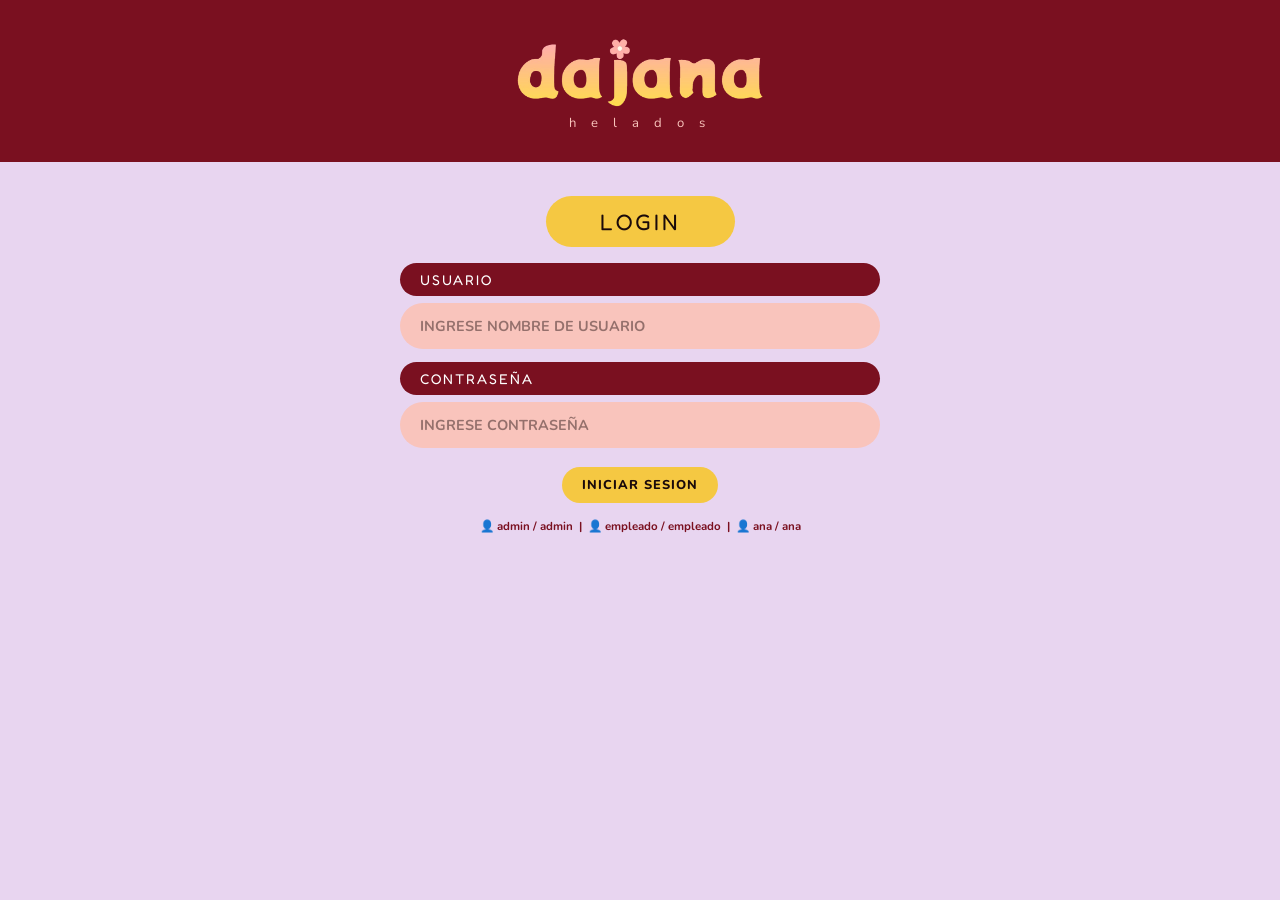
==== admin.html @ 27108220 "creacion de la pagina esta hecha pero no al 100%, hay q corregir algunas cosas todavia y es la versi" ====
<!DOCTYPE html>
<html lang="es">
<head>
    <meta charset="UTF-8">
    <meta name="viewport" content="width=device-width, initial-scale=1.0">
    <title>Dajana helados/login/admin</title>
    <link href="https://fonts.googleapis.com/css2?family=Fredoka+One&family=Nunito:wght@400;600;700;800&display=swap"
        rel="stylesheet">
    <link rel="stylesheet" href="style.css">
</head>

<body>
    <div id="s-panel" class="pantalla">
        <div class="header">
            <div class="logo">
                <div class="logo-n"><img src="img/dajana-logo.png" alt="dajana"></div>
                <div class="logo-s">helados</div>
            </div>
            <div class="h-btns">
                <div class="h-rol">ADMIN</div>
                <button class="btn btn-v" onclick="irA('s-historial','admin')">VENTAS</button>
                <button class="btn btn-d" onclick="logout()">CERRAR SESIÓN</button>
            </div>
        </div>
        <div class="contenido">
            <div class="nav-tabs">
                <button class="nav-tab" onclick="irA('s-sabores')">SABORES</button>
                <button class="nav-tab" onclick="irA('s-accesorios')">ACCESORIOS</button>
                <button class="nav-tab" onclick="irA('s-stock')">STOCK</button>
                <button class="nav-tab" onclick="irA('s-historial','admin')">HISTORIAL</button>
            </div>
            <div class="panel-card">
                <div class="p-tit">PANEL DE CONTROL</div>
                <div id="panel-stats"></div>
            </div>
        </div>
    </div>

    <!-- SABORES -->
    <div id="s-sabores" class="pantalla">
        <div class="header">
            <div class="logo">
                <div class="logo-n"><img src="img/dajana-logo.png" alt="dajana"></div>
                <div class="logo-s">helados</div>
            </div>
            <div class="h-btns">
                <div class="h-rol">ADMIN</div>
                <button class="btn btn-v" onclick="irA('s-panel')">VOLVER</button>
            </div>
        </div>
        <div class="contenido">
            <div class="barra">
                <div class="page-title flex-1 no-mb">SABORES</div>
                <button class="btn btn-s btn-small" onclick="abrirModalCats('sabor')">⚙️ EDITAR SECCIONES</button>
                <button class="btn btn-g" onclick="abrirModalSabor()">+ AGREGAR SABOR</button>
            </div>
            <div class="cat-tabs" id="sab-admin-tabs"></div>
            <div id="sab-admin-body"></div>
        </div>
    </div>

    <!-- ACCESORIOS -->
    <div id="s-accesorios" class="pantalla">
        <div class="header">
            <div class="logo">
                <div class="logo-n"><img src="img/dajana-logo.png" alt="dajana"></div>
                <div class="logo-s">helados</div>
            </div>
            <div class="h-btns">
                <div class="h-rol">ADMIN</div>
                <button class="btn btn-v" onclick="irA('s-panel')">VOLVER</button>
            </div>
        </div>
        <div class="contenido">
            <div class="barra">
                <div class="page-title flex-1 no-mb">ACCESORIOS</div>
                <button class="btn btn-s btn-small" onclick="abrirModalCats('acc')">⚙️ EDITAR TIPOS</button>
                <button class="btn btn-g" onclick="abrirModalAccesorio()">+ AGREGAR ACCESORIO</button>
            </div>
            <div class="tw">
                <table>
                    <thead>
                        <tr>
                            <th>NOMBRE</th>
                            <th>TIPO</th>
                            <th>PRECIO UNIT.</th>
                            <th>STOCK</th>
                            <th>UNIDAD</th>
                            <th>✏️</th>
                            <th>🗑</th>
                        </tr>
                    </thead>
                    <tbody id="tabla-acc"></tbody>
                </table>
            </div>
        </div>
    </div>

    <!-- STOCK -->
    <div id="s-stock" class="pantalla">
        <div class="header">
            <div class="logo">
                <div class="logo-n"><img src="img/dajana-logo.png" alt="dajana"></div>
                <div class="logo-s">helados</div>
            </div>
            <div class="h-btns">
                <div class="h-rol">ADMIN</div>
                <button class="btn btn-v" onclick="irA('s-panel')">VOLVER</button>
            </div>
        </div>
        <div class="contenido">
            <div class="page-title">CONTROL DE STOCK</div>
            <div class="cat-tabs mb-14">
                <button class="cat-tab activo" onclick="stockTab(this,'stk-sab')">SABORES</button>
                <button class="cat-tab" onclick="stockTab(this,'stk-acc')">ACCESORIOS</button>
            </div>

            <!-- Stock sabores -->
            <div id="stk-sab" class="sec visible">
                <div class="stock-filtros">
                    <select class="stock-sel" id="stk-sab-cat">
                        <option value="">Ver todos</option>
                    </select>
                    <input class="buscador" id="stk-sab-q" type="text" placeholder="🔍 Buscar sabor...">
                </div>
                <div class="tw">
                    <table>
                        <thead>
                            <tr>
                                <th>SABOR</th>
                                <th>CATEGORÍA</th>
                                <th>STOCK (litros)</th>
                                <th>ESTADO</th>
                                <th>✏️</th>
                            </tr>
                        </thead>
                        <tbody id="stk-tb-sab"></tbody>
                    </table>
                </div>
            </div>

            <!-- Stock accesorios -->
            <div id="stk-acc" class="sec">
                <div class="tw">
                    <table>
                        <thead>
                            <tr>
                                <th>ACCESORIO</th>
                                <th>TIPO</th>
                                <th>STOCK</th>
                                <th>UNIDAD</th>
                                <th>ESTADO</th>
                                <th>✏️</th>
                            </tr>
                        </thead>
                        <tbody id="stk-tb-acc"></tbody>
                    </table>
                </div>
            </div>
        </div>
    </div>


    <!-- HISTORIAL -->
    <div id="s-historial" class="pantalla">
        <div class="header">
            <div class="logo">
                <div class="logo-n"><img src="img/dajana-logo.png" alt="dajana"></div>
                <div class="logo-s">helados</div>
            </div>
            <div class="h-btns">
                <div class="h-rol" id="hist-rol">ADMIN</div>
                <button class="btn btn-v" onclick="volverHist()">VOLVER</button>
            </div>
        </div>
        <div class="contenido">
            <div class="page-title" id="hist-tit">HISTORIAL DE VENTAS</div>
            <div class="frow">
                <input class="buscador" id="ht" type="text" placeholder="🔍 Buscar empleado...">
                <input class="buscador maxw-175" id="hf" type="date">
                <button class="btn btn-s btn-clean" onclick="limpFilt()">✕ LIMPIAR</button>
            </div>
            <div class="tw-d">
                <table>
                    <thead>
                        <tr>
                            <th>#</th>
                            <th>FECHA</th>
                            <th>TOTAL</th>
                            <th>PAGO</th>
                            <th>EMPLEADO</th>
                            <th>VER</th>
                            <th>ELIM.</th>
                        </tr>
                    </thead>
                    <tbody id="hist-tb"></tbody>
                </table>
            </div>
        </div>
    </div>

    <!-- DETALLE -->
    <div id="s-detalle" class="pantalla">
        <div class="header">
            <div class="logo">
                <div class="logo-n"><img src="img/dajana-logo.png" alt="dajana"></div>
                <div class="logo-s">helados</div>
            </div>
            <div class="h-btns">
                <div class="h-rol" id="det-rol">ADMIN</div>
                <button class="btn btn-v" onclick="irA('s-historial')">VOLVER</button>
            </div>
        </div>
        <div class="contenido">
            <div class="page-title">DETALLE DE VENTA</div>
            <div class="det-card" id="det-cont"></div>
        </div>
    </div>

    <!-- Modales (mismo JS que empleado.html; sin esto abrirModal falla) -->
    <div class="modal-overlay" id="m-cats">
        <div class="modal-box">
            <div class="m-tit" id="m-cats-tit">EDITAR SECCIONES</div>
            <input type="hidden" id="m-cats-modo">
            <p class="m-help">Hacé clic en ✕ para eliminar. Escribí abajo para agregar una nueva.</p>
            <div class="cat-list" id="m-cats-list"></div>
            <div class="m-cats-row">
                <input class="buscador m-cats-input" id="m-cats-nueva" type="text" placeholder="Nueva sección...">
                <button class="btn btn-g m-cats-add" onclick="agregarCat()">＋</button>
            </div>
            <div class="err" id="m-cats-err"></div>
            <div class="fbtns mt-14">
                <button class="btn btn-g" onclick="guardarCats()">GUARDAR</button>
                <button class="btn btn-s" onclick="cerrarModal('m-cats')">CANCELAR</button>
            </div>
        </div>
    </div>
    <div class="modal-overlay" id="m-sabor">
        <div class="modal-box">
            <div class="m-tit" id="m-sab-tit">AGREGAR SABOR</div>
            <input type="hidden" id="ms-id">
            <div class="fg"><label>NOMBRE</label><input id="ms-nombre" type="text" placeholder="Ej: Chocolate amargo"></div>
            <div class="fg"><label>CATEGORÍA</label><select id="ms-cat"></select></div>
            <div class="fg"><label>PRECIO POR LITRO ($)</label><input id="ms-precio" type="number" min="0" placeholder="2500"></div>
            <div class="fg"><label>STOCK (litros)</label><input id="ms-stock" type="number" min="0" step="0.5" placeholder="10"></div>
            <div class="fbtns">
                <button class="btn btn-g" onclick="guardarSabor()">GUARDAR</button>
                <button class="btn btn-s" onclick="cerrarModal('m-sabor')">CANCELAR</button>
            </div>
        </div>
    </div>
    <div class="modal-overlay" id="m-acc">
        <div class="modal-box">
            <div class="m-tit" id="m-acc-tit">AGREGAR ACCESORIO</div>
            <input type="hidden" id="ma-id">
            <div class="fg"><label>NOMBRE</label><input id="ma-nombre" type="text" placeholder="Ej: Cucurucho mediano"></div>
            <div class="fg"><label>TIPO</label><select id="ma-tipo"></select></div>
            <div class="fg"><label>PRECIO UNITARIO ($)</label><input id="ma-precio" type="number" min="0" placeholder="800"></div>
            <div class="fg"><label>STOCK</label><input id="ma-stock" type="number" min="0" step="1" placeholder="50"></div>
            <div class="fg">
                <label>UNIDAD DE MEDIDA</label>
                <select id="ma-unidad">
                    <option value="unidades">unidades</option>
                    <option value="cajas">cajas</option>
                    <option value="kg">kg</option>
                </select>
            </div>
            <div class="fbtns">
                <button class="btn btn-g" onclick="guardarAccesorio()">GUARDAR</button>
                <button class="btn btn-s" onclick="cerrarModal('m-acc')">CANCELAR</button>
            </div>
        </div>
    </div>
    <div class="modal-overlay" id="m-stock">
        <div class="modal-box">
            <div class="m-tit">EDITAR STOCK</div>
            <input type="hidden" id="mst-id">
            <input type="hidden" id="mst-tipo">
            <div class="fg"><label>PRODUCTO</label><input id="mst-nombre" readonly class="readonly-input"></div>
            <div class="fg"><label id="mst-ulbl">NUEVO STOCK</label><input id="mst-val" type="number" min="0" step="0.5"></div>
            <div class="fbtns">
                <button class="btn btn-g" onclick="guardarStock()">GUARDAR</button>
                <button class="btn btn-s" onclick="cerrarModal('m-stock')">CANCELAR</button>
            </div>
        </div>
    </div>
    <div class="modal-overlay" id="m-confirm">
        <div class="modal-box modal-center">
            <div class="m-tit">⚠️ CONFIRMAR</div>
            <p class="m-conf-text" id="m-conf-msg">¿Estás seguro?</p>
            <div class="fbtns">
                <button class="btn btn-r" id="m-conf-ok">ELIMINAR</button>
                <button class="btn btn-s" onclick="cerrarModal('m-confirm')">CANCELAR</button>
            </div>
        </div>
    </div>

    <script src="js/state.js"></script>
    <script src="js/utils.js"></script>
    <script src="js/auth.js"></script>
    <script src="js/historial.js"></script>
    <script src="js/admin.js"></script>
    <script src="js/empleado.js"></script>
    <script src="js/nav.js"></script>
    <script src="js/main.js"></script>
</body>

</html>
---- style.css ----
:root {
    --granate: #7a1020;
    --granate-dark: #5a0a16;
    --lavanda: #e8d5f0;
    --salmon: #f5a898;
    --salmon-light: #f9c4bc;
    --dorado: #f5c842;
    --dorado-light: #f9d96a;
    --texto: #1a0a0a;
    --blanco: #fff;
    --rojo: #e53935;
}

* {
    margin: 0;
    padding: 0;
    box-sizing: border-box;
}

body {
    font-family: 'Nunito', sans-serif;
    background: var(--lavanda);
    color: var(--texto);
    min-height: 100vh;
}

.pantalla {
    display: none;
    min-height: 100vh;
    flex-direction: column;
}

.pantalla.activa {
    display: flex;
}

/* Helpers */
.center {
    text-align: center;
}

.mt-6 {
    margin-top: 6px;
}

.mt-14 {
    margin-top: 14px;
}

.no-mb {
    margin-bottom: 0;
}

.flex-1 {
    flex: 1;
}

.col-stack-7 {
    display: flex;
    flex-direction: column;
    gap: 7px;
}

.login-hints {
    font-size: .72rem;
    color: var(--granate);
    font-weight: 700;
    margin-top: 2px;
    text-align: center;
}

.btn-login {
    font-size: .98rem;
    padding: 12px 44px;
    letter-spacing: 2px;
}

.btn-small {
    font-size: .76rem;
}

.mb-14 {
    margin-bottom: 14px;
}

.maxw-175 {
    max-width: 175px;
}

.btn-clean {
    padding: 7px 13px;
    font-size: .74rem;
}

.emp-btn-main {
    background: var(--granate);
    color: var(--blanco);
}

.emp-btn-sec {
    background: var(--salmon);
    color: var(--texto);
}

.carrito-add-wrap {
    max-width: 640px;
    margin: 11px auto 0;
}

.btn-add-item {
    width: 100%;
    padding: 11px;
    font-size: .86rem;
    border-radius: 14px;
}

.spacer-14 {
    height: 14px;
}

.spacer-11 {
    height: 11px;
}

.err-venta {
    text-align: center;
    margin-top: 8px;
}

.venta-btns {
    text-align: center;
    margin-top: 13px;
    display: flex;
    gap: 10px;
    justify-content: center;
    flex-wrap: wrap;
}

.btn-confirm {
    font-size: .93rem;
    padding: 12px 30px;
}

.ticket-actions {
    margin-top: 18px;
    display: flex;
    gap: 10px;
    justify-content: center;
    flex-wrap: wrap;
}

.h-rol-conf {
    color: var(--dorado-light);
}

.m-help {
    font-size: .8rem;
    font-weight: 700;
    color: #666;
    margin-bottom: 10px;
}

.m-cats-row {
    display: flex;
    gap: 8px;
    margin-top: 6px;
}

.m-cats-input {
    flex: 1;
    border-radius: 11px;
    padding: 9px 12px;
}

.m-cats-add {
    padding: 9px 16px;
}

.modal-center {
    text-align: center;
}

.m-conf-text {
    font-weight: 700;
    margin: 13px 0;
}

.readonly-input {
    opacity: .7;
}

/* HEADER */
.header {
    background: var(--granate);
    padding: 13px 24px;
    display: flex;
    align-items: center;
    justify-content: space-between;
    flex-wrap: wrap;
    gap: 8px;
}

.logo {
    display: flex;
    flex-direction: column;
}

.logo-n {
    font-family: 'Fredoka One', cursive;
    font-size: 1.9rem;
    color: var(--dorado);
    line-height: 1;
    display: flex;
    align-items: center;
    gap: 4px;
}

.logo-n img {
    height: 3rem;
    width: auto;
}

.logo-s {
    font-size: .65rem;
    color: var(--salmon-light);
    letter-spacing: 4px;
    text-align: center;
}

.h-rol {
    font-family: 'Fredoka One', cursive;
    font-size: .9rem;
    color: var(--dorado-light);
    letter-spacing: 1px;
    text-transform: uppercase;
}

.h-btns {
    display: flex;
    gap: 8px;
    align-items: center;
    flex-wrap: wrap;
}

/* BOTONES */
.btn {
    padding: 9px 20px;
    border: none;
    border-radius: 30px;
    font-family: 'Nunito', sans-serif;
    font-weight: 800;
    font-size: .8rem;
    letter-spacing: 1px;
    text-transform: uppercase;
    cursor: pointer;
    transition: transform .15s, box-shadow .15s;
}

.btn:hover {
    transform: translateY(-2px);
    box-shadow: 0 4px 12px rgba(0, 0, 0, .2);
}

.btn:active {
    transform: translateY(0);
}

.btn-d {
    background: var(--dorado);
    color: var(--texto);
}

.btn-g {
    background: var(--granate);
    color: var(--blanco);
}

.btn-s {
    background: var(--salmon-light);
    color: var(--texto);
}

.btn-r {
    background: var(--rojo);
    color: var(--blanco);
}

.btn-v {
    background: var(--dorado);
    color: var(--texto);
    font-size: .76rem;
    padding: 7px 16px;
}

.contenido {
    flex: 1;
    padding: 22px;
}

/* LOGIN */
.lg-hd {
    background: var(--granate);
    padding: 30px;
    display: flex;
    flex-direction: column;
    align-items: center;
    gap: 4px;
}

.lg-n {
    font-family: 'Fredoka One', cursive;
    font-size: 3.4rem;
    color: var(--dorado);
    display: flex;
    align-items: center;
    justify-content: center;
}

.lg-n img {
    height: 5rem;
    width: auto;
}

.lg-s {
    font-size: .82rem;
    color: var(--salmon-light);
    letter-spacing: 6px;
}

.lg-body {
    flex: 1;
    display: flex;
    flex-direction: column;
    align-items: center;
    padding: 34px 20px;
    gap: 16px;
}

.lg-tit {
    background: var(--dorado);
    color: var(--texto);
    font-family: 'Fredoka One', cursive;
    font-size: 1.4rem;
    letter-spacing: 3px;
    padding: 12px 54px;
    border-radius: 30px;
}

.lg-form {
    display: flex;
    flex-direction: column;
    gap: 13px;
    width: 100%;
    max-width: 480px;
}

.c-lbl {
    background: var(--granate);
    color: var(--blanco);
    font-family: 'Fredoka One', cursive;
    font-size: .88rem;
    letter-spacing: 2px;
    text-transform: uppercase;
    padding: 8px 20px;
    border-radius: 30px;
    display: inline-block;
}

.c-inp {
    background: var(--salmon-light);
    border: none;
    border-radius: 30px;
    padding: 13px 20px;
    font-family: 'Nunito', sans-serif;
    font-size: .9rem;
    font-weight: 700;
    color: var(--texto);
    width: 100%;
    outline: none;
}

.c-inp::placeholder {
    color: rgba(26, 10, 10, .45);
}

.c-inp:focus {
    background: var(--salmon);
}

.err {
    color: var(--rojo);
    font-weight: 700;
    font-size: .82rem;
    text-align: center;
    display: none;
}

/* NAV */
.nav-tabs {
    background: var(--salmon-light);
    border-radius: 14px;
    padding: 11px 13px;
    display: flex;
    gap: 7px;
    flex-wrap: wrap;
    margin-bottom: 18px;
}

.nav-tab {
    background: var(--granate);
    color: var(--blanco);
    font-family: 'Fredoka One', cursive;
    font-size: .85rem;
    letter-spacing: 2px;
    text-transform: uppercase;
    padding: 8px 16px;
    border-radius: 30px;
    border: none;
    cursor: pointer;
    transition: background .2s, transform .15s;
}

.nav-tab:hover {
    background: var(--granate-dark);
    transform: translateY(-2px);
}

/* PANEL */
.panel-card {
    background: var(--salmon-light);
    border-radius: 18px;
    padding: 20px;
}

.p-tit {
    background: var(--granate);
    color: var(--blanco);
    font-family: 'Fredoka One', cursive;
    font-size: 1.1rem;
    letter-spacing: 3px;
    text-transform: uppercase;
    padding: 12px;
    border-radius: 11px;
    text-align: center;
    margin-bottom: 16px;
}

.stat {
    background: var(--lavanda);
    border-radius: 10px;
    padding: 10px 16px;
    font-weight: 700;
    margin-bottom: 8px;
}

.stat span {
    color: var(--granate);
    font-weight: 800;
}

/* TABLAS */
.tw {
    background: var(--salmon-light);
    border-radius: 18px;
    overflow: hidden;
    margin-top: 12px;
}

.tw-d {
    background: var(--dorado-light);
    border-radius: 18px;
    overflow: hidden;
    margin-top: 12px;
}

table {
    width: 100%;
    border-collapse: collapse;
}

th {
    background: var(--granate);
    color: var(--blanco);
    font-family: 'Fredoka One', cursive;
    font-size: .78rem;
    letter-spacing: 2px;
    text-transform: uppercase;
    padding: 10px 7px;
    text-align: center;
}

td {
    padding: 9px 7px;
    text-align: center;
    font-weight: 700;
    font-size: .82rem;
    border-bottom: 1px solid rgba(122, 16, 32, .1);
}

tr:last-child td {
    border-bottom: none;
}

tr:hover td {
    background: rgba(245, 200, 66, .15);
}

.badge {
    display: inline-block;
    padding: 3px 10px;
    border-radius: 20px;
    font-size: .73rem;
    font-weight: 800;
}

.b-ok {
    background: #c8f0c8;
    color: #2e7d32;
}

.b-low {
    background: #ffe0b2;
    color: #e65100;
}

.b-no {
    background: #ffcdd2;
    color: #b71c1c;
}

.ib {
    background: none;
    border: none;
    cursor: pointer;
    font-size: .95rem;
    padding: 3px 6px;
    border-radius: 7px;
    transition: background .15s;
}

.ib:hover {
    background: rgba(0, 0, 0, .08);
}

/* CAT TABS */
.cat-tabs {
    display: flex;
    gap: 6px;
    flex-wrap: wrap;
    margin-bottom: 12px;
}

.cat-tab {
    background: var(--lavanda);
    border: 2px solid transparent;
    border-radius: 20px;
    padding: 5px 13px;
    font-family: 'Nunito', sans-serif;
    font-weight: 800;
    font-size: .76rem;
    cursor: pointer;
    transition: all .15s;
    text-transform: uppercase;
    letter-spacing: 1px;
}

.cat-tab.activo {
    background: var(--granate);
    color: var(--blanco);
    border-color: var(--granate-dark);
}

.sec {
    display: none;
}

.sec.visible {
    display: block;
}

/* FORM */
.fg {
    display: flex;
    flex-direction: column;
    gap: 5px;
    margin-bottom: 13px;
}

.fg label {
    font-weight: 800;
    font-size: .76rem;
    letter-spacing: 2px;
    text-transform: uppercase;
    color: var(--granate);
}

.fg input,
.fg select {
    background: var(--lavanda);
    border: 2px solid transparent;
    border-radius: 11px;
    padding: 10px 12px;
    font-family: 'Nunito', sans-serif;
    font-size: .86rem;
    font-weight: 700;
    color: var(--texto);
    outline: none;
    transition: border-color .2s;
    width: 100%;
}

.fg input:focus,
.fg select:focus {
    border-color: var(--granate);
}

.fbtns {
    display: flex;
    gap: 10px;
    justify-content: center;
    margin-top: 8px;
}

/* PAGE TITLE / BARRA */
.page-title {
    font-family: 'Fredoka One', cursive;
    font-size: 1.35rem;
    color: var(--granate);
    letter-spacing: 2px;
    text-transform: uppercase;
    margin-bottom: 16px;
}

.barra {
    display: flex;
    align-items: center;
    gap: 8px;
    margin-bottom: 12px;
    flex-wrap: wrap;
}

/* STOCK FILTROS */
.stock-filtros {
    display: flex;
    gap: 8px;
    margin-bottom: 12px;
    flex-wrap: wrap;
    align-items: center;
}

.stock-sel {
    background: var(--lavanda);
    border: 2px solid var(--salmon);
    border-radius: 30px;
    padding: 8px 14px;
    font-family: 'Nunito', sans-serif;
    font-weight: 700;
    font-size: .82rem;
    outline: none;
    cursor: pointer;
    min-width: 160px;
}

.stock-sel:focus {
    border-color: var(--granate);
}

.buscador {
    flex: 1;
    background: var(--lavanda);
    border: 2px solid var(--salmon);
    border-radius: 30px;
    padding: 8px 15px;
    font-family: 'Nunito', sans-serif;
    font-weight: 700;
    font-size: .82rem;
    outline: none;
    min-width: 130px;
}

.buscador:focus {
    border-color: var(--granate);
}

/* VENTA / CARRITO */
.carrito {
    display: flex;
    flex-direction: column;
    gap: 10px;
    max-width: 640px;
    margin: 0 auto;
}

.item-v {
    background: var(--blanco);
    border: 2px solid var(--salmon-light);
    border-radius: 16px;
    padding: 14px;
}

.item-hd {
    display: flex;
    align-items: center;
    justify-content: space-between;
    margin-bottom: 10px;
}

.item-num {
    background: var(--granate);
    color: var(--blanco);
    font-family: 'Fredoka One', cursive;
    font-size: .82rem;
    padding: 4px 12px;
    border-radius: 20px;
}

.item-sub {
    font-family: 'Fredoka One', cursive;
    color: var(--granate);
    font-size: .98rem;
}

.v-fila {
    display: flex;
    align-items: center;
    gap: 9px;
    margin-bottom: 7px;
}

.v-lbl {
    background: var(--granate);
    color: var(--blanco);
    font-family: 'Fredoka One', cursive;
    font-size: .76rem;
    letter-spacing: 2px;
    text-transform: uppercase;
    padding: 7px 13px;
    border-radius: 30px;
    min-width: 105px;
    text-align: center;
    flex-shrink: 0;
}

.v-inp {
    flex: 1;
    background: var(--dorado-light);
    border: none;
    border-radius: 30px;
    padding: 9px 15px;
    font-family: 'Nunito', sans-serif;
    font-weight: 800;
    font-size: .86rem;
    color: var(--texto);
    outline: none;
}

.v-inp:focus {
    background: var(--dorado);
}

/* SABORES CARRITO */
.sab-wrap {
    background: var(--lavanda);
    border-radius: 12px;
    padding: 10px;
    margin-top: 6px;
}

.sab-tit {
    font-family: 'Fredoka One', cursive;
    color: var(--granate);
    font-size: .78rem;
    letter-spacing: 1px;
    margin-bottom: 7px;
}

.sab-cat-tabs {
    display: flex;
    gap: 4px;
    flex-wrap: wrap;
    margin-bottom: 7px;
}

.sct {
    background: var(--blanco);
    border: 2px solid transparent;
    border-radius: 20px;
    padding: 4px 10px;
    font-family: 'Nunito', sans-serif;
    font-weight: 800;
    font-size: .7rem;
    cursor: pointer;
    transition: all .15s;
    text-transform: uppercase;
}

.sct.activo {
    background: var(--granate);
    color: var(--blanco);
}

.sab-panel {
    display: none;
    flex-wrap: wrap;
    gap: 5px;
}

.sab-panel.visible {
    display: flex;
}

.chip {
    background: var(--dorado-light);
    border: 2px solid transparent;
    border-radius: 20px;
    padding: 5px 12px;
    font-family: 'Nunito', sans-serif;
    font-weight: 800;
    font-size: .76rem;
    cursor: pointer;
    transition: all .15s;
}

.chip.sel {
    background: var(--granate);
    color: var(--blanco);
    border-color: var(--granate-dark);
}

.chip.agotado {
    background: #e0e0e0;
    color: #aaa;
    cursor: not-allowed;
    text-decoration: line-through;
}

.sab-sel {
    font-size: .73rem;
    color: var(--granate);
    font-weight: 700;
    margin-top: 6px;
    min-height: 16px;
}

/* TOTALES / PAGO */
.total-box {
    background: var(--salmon-light);
    border-radius: 30px;
    padding: 13px;
    text-align: center;
    font-family: 'Fredoka One', cursive;
    font-size: 1.22rem;
    letter-spacing: 2px;
    color: var(--granate);
    max-width: 640px;
    margin: 0 auto;
}

.pago-box {
    background: var(--dorado-light);
    border-radius: 18px;
    padding: 16px;
    display: flex;
    flex-direction: column;
    gap: 9px;
    max-width: 640px;
    margin: 0 auto;
}

.pago-tit {
    background: var(--granate);
    color: var(--blanco);
    font-family: 'Fredoka One', cursive;
    font-size: .92rem;
    letter-spacing: 3px;
    text-transform: uppercase;
    padding: 9px;
    border-radius: 11px;
    text-align: center;
}

.pago-ops {
    display: flex;
    gap: 10px;
    justify-content: center;
    flex-wrap: wrap;
}

.p-op {
    background: var(--salmon-light);
    border: 3px solid transparent;
    border-radius: 30px;
    padding: 9px 24px;
    font-family: 'Fredoka One', cursive;
    font-size: .86rem;
    letter-spacing: 2px;
    cursor: pointer;
    transition: all .2s;
    text-transform: uppercase;
}

.p-op.sel {
    border-color: var(--granate);
    background: var(--salmon);
}

/* DOS TICKETS */
.tickets-wrap {
    display: grid;
    grid-template-columns: 1fr 1fr;
    gap: 16px;
    max-width: 780px;
    margin: 0 auto;
}

@media(max-width:620px) {
    .tickets-wrap {
        grid-template-columns: 1fr;
    }
}

.ticket-box {
    background: var(--blanco);
    border: 2px dashed var(--granate);
    border-radius: 14px;
    padding: 18px;
}

.ticket-label {
    font-family: 'Fredoka One', cursive;
    font-size: .72rem;
    letter-spacing: 2px;
    text-transform: uppercase;
    padding: 4px 14px;
    border-radius: 20px;
    margin-bottom: 10px;
    display: inline-block;
}

.tl-emp {
    background: var(--granate);
    color: var(--blanco);
}

.tl-cli {
    background: var(--dorado);
    color: var(--texto);
}

.tkt-tit {
    font-family: 'Fredoka One', cursive;
    color: var(--granate);
    text-align: center;
    font-size: 1rem;
    letter-spacing: 2px;
    margin-bottom: 10px;
    padding-bottom: 7px;
    border-bottom: 2px dashed var(--salmon-light);
}

.tkt-row {
    display: flex;
    justify-content: space-between;
    padding: 4px 0;
    border-bottom: 1px dotted var(--salmon-light);
    font-size: .8rem;
    font-weight: 700;
}

.tkt-row:last-child {
    border: none;
}

.tkt-total {
    font-family: 'Fredoka One', cursive;
    font-size: 1.05rem;
    color: var(--granate);
    text-align: right;
    margin-top: 7px;
    padding-top: 7px;
    border-top: 2px dashed var(--salmon);
}

.tkt-item {
    padding: 6px 0;
    border-bottom: 1px dashed var(--salmon-light);
}

.tkt-item:last-child {
    border: none;
}

.tkt-item-n {
    font-weight: 800;
    font-size: .84rem;
}

.tkt-item-s {
    font-size: .73rem;
    color: #888;
    font-style: italic;
}

.tkt-num {
    font-family: 'Fredoka One', cursive;
    font-size: .85rem;
    color: var(--granate);
    text-align: center;
    margin-bottom: 7px;
    letter-spacing: 1px;
}

/* CONFIRMACION */
.conf-card {
    background: var(--salmon-light);
    border-radius: 18px;
    padding: 34px 26px;
    text-align: center;
    max-width: 400px;
    margin: 34px auto;
}

.conf-ico {
    font-size: 3.6rem;
    margin-bottom: 9px;
}

.conf-tit {
    font-family: 'Fredoka One', cursive;
    font-size: 1.4rem;
    color: var(--granate);
    letter-spacing: 2px;
    margin-bottom: 16px;
}

.conf-det {
    font-size: .93rem;
    font-weight: 700;
    margin-bottom: 5px;
}

.conf-btns {
    display: flex;
    gap: 10px;
    justify-content: center;
    margin-top: 18px;
    flex-wrap: wrap;
}

/* DETALLE */
.det-card {
    background: var(--salmon-light);
    border-radius: 18px;
    padding: 22px;
    max-width: 520px;
    margin: 0 auto;
}

.det-info {
    margin-bottom: 9px;
    font-weight: 700;
}

.det-info span {
    color: var(--granate);
    font-weight: 800;
}

/* EMPLEADO HOME */
.emp-home {
    flex: 1;
    display: flex;
    flex-direction: column;
    align-items: center;
    justify-content: center;
    gap: 17px;
    padding: 34px;
}

.emp-bv {
    font-family: 'Fredoka One', cursive;
    font-size: 1.65rem;
    color: var(--granate);
    text-align: center;
}

.emp-btns {
    display: flex;
    gap: 13px;
    flex-wrap: wrap;
    justify-content: center;
}

.emp-btn {
    font-family: 'Fredoka One', cursive;
    font-size: 1rem;
    letter-spacing: 2px;
    padding: 14px 30px;
    border-radius: 30px;
    border: none;
    cursor: pointer;
    transition: transform .15s, box-shadow .15s;
    text-transform: uppercase;
}

.emp-btn:hover {
    transform: translateY(-3px);
    box-shadow: 0 6px 18px rgba(122, 16, 32, .25);
}

/* HISTORIAL FILTROS */
.frow {
    display: flex;
    gap: 8px;
    margin-bottom: 13px;
    flex-wrap: wrap;
}

/* MODALES */
.modal-overlay {
    display: none;
    position: fixed;
    inset: 0;
    background: rgba(90, 10, 22, .5);
    z-index: 100;
    align-items: center;
    justify-content: center;
    padding: 15px;
}

.modal-overlay.abierto {
    display: flex;
}

.modal-box {
    background: var(--lavanda);
    border-radius: 18px;
    padding: 22px;
    width: 100%;
    max-width: 460px;
    box-shadow: 0 20px 60px rgba(0, 0, 0, .3);
    animation: popIn .22s ease;
    max-height: 92vh;
    overflow-y: auto;
}

@keyframes popIn {
    from {
        transform: scale(.86);
        opacity: 0;
    }

    to {
        transform: scale(1);
        opacity: 1;
    }
}

.m-tit {
    background: var(--granate);
    color: var(--blanco);
    font-family: 'Fredoka One', cursive;
    font-size: .98rem;
    letter-spacing: 3px;
    text-transform: uppercase;
    padding: 11px;
    border-radius: 11px;
    text-align: center;
    margin-bottom: 16px;
}

/* GESTIÓN DE CATEGORÍAS */
.cat-list {
    display: flex;
    flex-wrap: wrap;
    gap: 6px;
    margin-bottom: 10px;
}

.cat-chip-edit {
    display: flex;
    align-items: center;
    gap: 4px;
    background: var(--salmon-light);
    border-radius: 20px;
    padding: 5px 12px;
    font-family: 'Nunito', sans-serif;
    font-weight: 800;
    font-size: .78rem;
}

.cat-chip-edit button {
    background: none;
    border: none;
    cursor: pointer;
    color: var(--granate);
    font-size: .85rem;
    line-height: 1;
    padding: 0 2px;
}

.cat-chip-edit button:hover {
    color: var(--rojo);
}

@media(max-width:600px) {
    .contenido {
        padding: 13px;
    }

    th,
    td {
        font-size: .72rem;
        padding: 7px 4px;
    }

    .v-fila {
        flex-direction: column;
        align-items: stretch;
    }

    .v-lbl {
        min-width: unset;
    }

    .nav-tab {
        font-size: .76rem;
        padding: 7px 11px;
    }
}
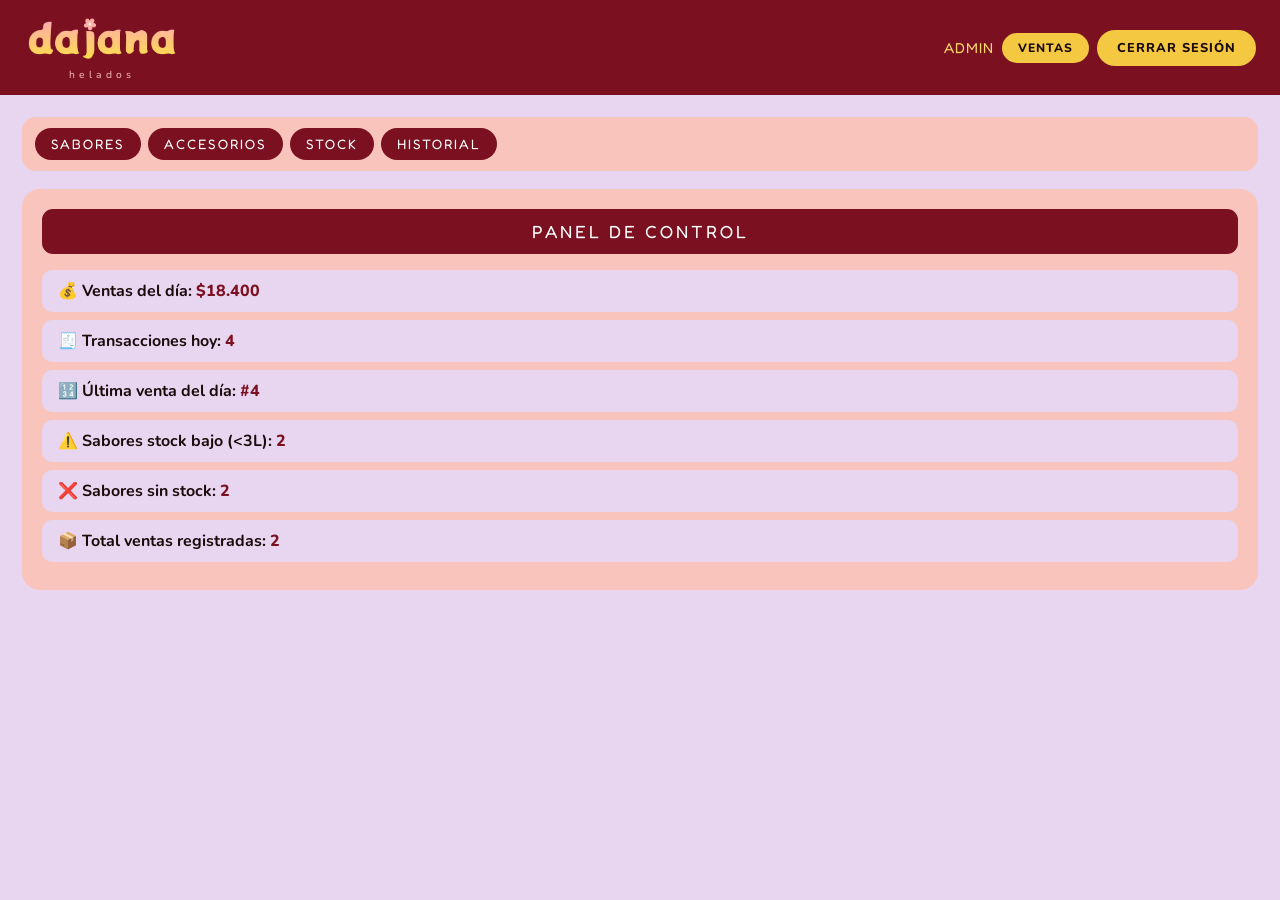
==== commit b1a8f814: "cambios/no son los finales" ====
--- a/admin.html
+++ b/admin.html
@@ -1,15 +1,17 @@
 <!DOCTYPE html>
 <html lang="es">
+
 <head>
     <meta charset="UTF-8">
     <meta name="viewport" content="width=device-width, initial-scale=1.0">
-    <title>Dajana helados/login/admin</title>
+    <title>Dajana helados / Admin</title>
     <link href="https://fonts.googleapis.com/css2?family=Fredoka+One&family=Nunito:wght@400;600;700;800&display=swap"
         rel="stylesheet">
-    <link rel="stylesheet" href="style.css">
+    <link rel="stylesheet" href="admin.css">
 </head>
 
 <body>
+
     <div id="s-panel" class="pantalla">
         <div class="header">
             <div class="logo">
@@ -18,25 +20,29 @@
             </div>
             <div class="h-btns">
                 <div class="h-rol">ADMIN</div>
-                <button class="btn btn-v" onclick="irA('s-historial','admin')">VENTAS</button>
-                <button class="btn btn-d" onclick="logout()">CERRAR SESIÓN</button>
+                <a class="btn btn-v" href="#s-historial">VENTAS</a>
+                <a class="btn btn-d" href="index.html">CERRAR SESIÓN</a>
             </div>
         </div>
         <div class="contenido">
             <div class="nav-tabs">
-                <button class="nav-tab" onclick="irA('s-sabores')">SABORES</button>
-                <button class="nav-tab" onclick="irA('s-accesorios')">ACCESORIOS</button>
-                <button class="nav-tab" onclick="irA('s-stock')">STOCK</button>
-                <button class="nav-tab" onclick="irA('s-historial','admin')">HISTORIAL</button>
+                <a class="nav-tab" href="#s-sabores">SABORES</a>
+                <a class="nav-tab" href="#s-accesorios">ACCESORIOS</a>
+                <a class="nav-tab" href="#s-stock">STOCK</a>
+                <a class="nav-tab" href="#s-historial">HISTORIAL</a>
             </div>
             <div class="panel-card">
                 <div class="p-tit">PANEL DE CONTROL</div>
-                <div id="panel-stats"></div>
+                <div class="stat">💰 Ventas del día: <span>$18.400</span></div>
+                <div class="stat">🧾 Transacciones hoy: <span>4</span></div>
+                <div class="stat">🔢 Última venta del día: <span>#4</span></div>
+                <div class="stat">⚠️ Sabores stock bajo (&lt;3L): <span>2</span></div>
+                <div class="stat">❌ Sabores sin stock: <span>2</span></div>
+                <div class="stat">📦 Total ventas registradas: <span>2</span></div>
             </div>
         </div>
     </div>
 
-    <!-- SABORES -->
     <div id="s-sabores" class="pantalla">
         <div class="header">
             <div class="logo">
@@ -45,21 +51,64 @@
             </div>
             <div class="h-btns">
                 <div class="h-rol">ADMIN</div>
-                <button class="btn btn-v" onclick="irA('s-panel')">VOLVER</button>
+                <a class="btn btn-v" href="#s-panel">VOLVER</a>
             </div>
         </div>
         <div class="contenido">
             <div class="barra">
                 <div class="page-title flex-1 no-mb">SABORES</div>
-                <button class="btn btn-s btn-small" onclick="abrirModalCats('sabor')">⚙️ EDITAR SECCIONES</button>
-                <button class="btn btn-g" onclick="abrirModalSabor()">+ AGREGAR SABOR</button>
-            </div>
-            <div class="cat-tabs" id="sab-admin-tabs"></div>
-            <div id="sab-admin-body"></div>
+                <a class="btn btn-s btn-small" href="#">⚙️ EDITAR SECCIONES</a>
+                <a class="btn btn-g" href="#">+ AGREGAR SABOR</a>
+            </div>
+
+            <div class="cat-tabs">
+                <span class="cat-tab activo">Chocolates</span>
+                <span class="cat-tab">Dulces de leche</span>
+                <span class="cat-tab">Frutas al agua</span>
+                <span class="cat-tab">Frutas a la crema</span>
+                <span class="cat-tab">Cremas</span>
+                <span class="cat-tab">Cremas especiales</span>
+            </div>
+
+            <div class="tw">
+                <table>
+                    <thead>
+                        <tr>
+                            <th>NOMBRE</th>
+                            <th>PRECIO/LITRO</th>
+                            <th>STOCK (L)</th>
+                            <th>✏️</th>
+                            <th>🗑</th>
+                        </tr>
+                    </thead>
+                    <tbody>
+                        <tr>
+                            <td>Chocolate</td>
+                            <td>$2.800</td>
+                            <td>12 L</td>
+                            <td><button class="ib">✏️</button></td>
+                            <td><button class="ib">🗑️</button></td>
+                        </tr>
+                        <tr>
+                            <td>Chocolate amargo</td>
+                            <td>$3.000</td>
+                            <td>8 L</td>
+                            <td><button class="ib">✏️</button></td>
+                            <td><button class="ib">🗑️</button></td>
+                        </tr>
+                        <tr>
+                            <td>Chocolate blanco</td>
+                            <td>$3.000</td>
+                            <td>5 L</td>
+                            <td><button class="ib">✏️</button></td>
+                            <td><button class="ib">🗑️</button></td>
+                        </tr>
+                    </tbody>
+                </table>
+            </div>
         </div>
     </div>
 
-    <!-- ACCESORIOS -->
     <div id="s-accesorios" class="pantalla">
         <div class="header">
             <div class="logo">
@@ -68,14 +117,14 @@
             </div>
             <div class="h-btns">
                 <div class="h-rol">ADMIN</div>
-                <button class="btn btn-v" onclick="irA('s-panel')">VOLVER</button>
+                <a class="btn btn-v" href="#s-panel">VOLVER</a>
             </div>
         </div>
         <div class="contenido">
             <div class="barra">
                 <div class="page-title flex-1 no-mb">ACCESORIOS</div>
-                <button class="btn btn-s btn-small" onclick="abrirModalCats('acc')">⚙️ EDITAR TIPOS</button>
-                <button class="btn btn-g" onclick="abrirModalAccesorio()">+ AGREGAR ACCESORIO</button>
+                <a class="btn btn-s btn-small" href="#">⚙️ EDITAR TIPOS</a>
+                <a class="btn btn-g" href="#">+ AGREGAR ACCESORIO</a>
             </div>
             <div class="tw">
                 <table>
@@ -90,13 +139,85 @@
                             <th>🗑</th>
                         </tr>
                     </thead>
-                    <tbody id="tabla-acc"></tbody>
+                    <tbody>
+                        <tr>
+                            <td>Pote 1/4 kg</td>
+                            <td>Pote 1/4 kg</td>
+                            <td>$2.500</td>
+                            <td>30</td>
+                            <td>unidades</td>
+                            <td><button class="ib">✏️</button></td>
+                            <td><button class="ib">🗑️</button></td>
+                        </tr>
+                        <tr>
+                            <td>Pote 1/2 kg</td>
+                            <td>Pote 1/2 kg</td>
+                            <td>$4.500</td>
+                            <td>20</td>
+                            <td>unidades</td>
+                            <td><button class="ib">✏️</button></td>
+                            <td><button class="ib">🗑️</button></td>
+                        </tr>
+                        <tr>
+                            <td>Pote 1 kg</td>
+                            <td>Pote 1 kg</td>
+                            <td>$8.000</td>
+                            <td>15</td>
+                            <td>unidades</td>
+                            <td><button class="ib">✏️</button></td>
+                            <td><button class="ib">🗑️</button></td>
+                        </tr>
+                        <tr>
+                            <td>Cucurucho</td>
+                            <td>Cucurucho</td>
+                            <td>$800</td>
+                            <td>100</td>
+                            <td>unidades</td>
+                            <td><button class="ib">✏️</button></td>
+                            <td><button class="ib">🗑️</button></td>
+                        </tr>
+                        <tr>
+                            <td>Vaso milkshake</td>
+                            <td>Vaso milkshake</td>
+                            <td>$1.200</td>
+                            <td>50</td>
+                            <td>unidades</td>
+                            <td><button class="ib">✏️</button></td>
+                            <td><button class="ib">🗑️</button></td>
+                        </tr>
+                        <tr>
+                            <td>Caja cucharitas</td>
+                            <td>Caja cucharitas</td>
+                            <td>$1.500</td>
+                            <td>12</td>
+                            <td>cajas</td>
+                            <td><button class="ib">✏️</button></td>
+                            <td><button class="ib">🗑️</button></td>
+                        </tr>
+                        <tr>
+                            <td>Caja servilletas</td>
+                            <td>Caja servilletas</td>
+                            <td>$900</td>
+                            <td>8</td>
+                            <td>cajas</td>
+                            <td><button class="ib">✏️</button></td>
+                            <td><button class="ib">🗑️</button></td>
+                        </tr>
+                        <tr>
+                            <td>Toppings variados</td>
+                            <td>Toppings</td>
+                            <td>$500</td>
+                            <td>25</td>
+                            <td>unidades</td>
+                            <td><button class="ib">✏️</button></td>
+                            <td><button class="ib">🗑️</button></td>
+                        </tr>
+                    </tbody>
                 </table>
             </div>
         </div>
     </div>
 
-    <!-- STOCK -->
     <div id="s-stock" class="pantalla">
         <div class="header">
             <div class="logo">
@@ -105,63 +226,248 @@
             </div>
             <div class="h-btns">
                 <div class="h-rol">ADMIN</div>
-                <button class="btn btn-v" onclick="irA('s-panel')">VOLVER</button>
+                <a class="btn btn-v" href="#s-panel">VOLVER</a>
             </div>
         </div>
         <div class="contenido">
             <div class="page-title">CONTROL DE STOCK</div>
-            <div class="cat-tabs mb-14">
-                <button class="cat-tab activo" onclick="stockTab(this,'stk-sab')">SABORES</button>
-                <button class="cat-tab" onclick="stockTab(this,'stk-acc')">ACCESORIOS</button>
-            </div>
-
-            <!-- Stock sabores -->
-            <div id="stk-sab" class="sec visible">
-                <div class="stock-filtros">
-                    <select class="stock-sel" id="stk-sab-cat">
-                        <option value="">Ver todos</option>
-                    </select>
-                    <input class="buscador" id="stk-sab-q" type="text" placeholder="🔍 Buscar sabor...">
+
+            <input type="radio" name="stk-tab" id="stk-tab-sab" class="stock-radio" checked>
+            <input type="radio" name="stk-tab" id="stk-tab-acc" class="stock-radio">
+            <div class="stock-contenido">
+                <div class="stock-tabs-wrap mb-14">
+                    <label class="stock-tab-lbl" for="stk-tab-sab">SABORES</label>
+                    <label class="stock-tab-lbl" for="stk-tab-acc">ACCESORIOS</label>
                 </div>
-                <div class="tw">
-                    <table>
-                        <thead>
-                            <tr>
-                                <th>SABOR</th>
-                                <th>CATEGORÍA</th>
-                                <th>STOCK (litros)</th>
-                                <th>ESTADO</th>
-                                <th>✏️</th>
-                            </tr>
-                        </thead>
-                        <tbody id="stk-tb-sab"></tbody>
-                    </table>
+
+                <div id="stk-sab" class="stk-sec">
+                    <div class="stock-filtros">
+                        <select class="stock-sel">
+                            <option value="">Ver todos</option>
+                            <option>Chocolates</option>
+                            <option>Dulces de leche</option>
+                            <option>Frutas al agua</option>
+                            <option>Frutas a la crema</option>
+                            <option>Cremas</option>
+                            <option>Cremas especiales</option>
+                        </select>
+                        <input class="buscador" type="text" placeholder="🔍 Buscar sabor...">
+                    </div>
+                    <div class="tw">
+                        <table>
+                            <thead>
+                                <tr>
+                                    <th>SABOR</th>
+                                    <th>CATEGORÍA</th>
+                                    <th>STOCK (litros)</th>
+                                    <th>ESTADO</th>
+                                    <th>✏️</th>
+                                </tr>
+                            </thead>
+                            <tbody>
+                                <tr>
+                                    <td>Chocolate</td>
+                                    <td>Chocolates</td>
+                                    <td>12 L</td>
+                                    <td><span class="badge b-ok">NORMAL ✓</span></td>
+                                    <td><button class="ib">✏️</button></td>
+                                </tr>
+                                <tr>
+                                    <td>Chocolate amargo</td>
+                                    <td>Chocolates</td>
+                                    <td>8 L</td>
+                                    <td><span class="badge b-ok">NORMAL ✓</span></td>
+                                    <td><button class="ib">✏️</button></td>
+                                </tr>
+                                <tr>
+                                    <td>Chocolate blanco</td>
+                                    <td>Chocolates</td>
+                                    <td>5 L</td>
+                                    <td><span class="badge b-ok">NORMAL ✓</span></td>
+                                    <td><button class="ib">✏️</button></td>
+                                </tr>
+                                <tr>
+                                    <td>Dulce de leche</td>
+                                    <td>Dulces de leche</td>
+                                    <td>10 L</td>
+                                    <td><span class="badge b-ok">NORMAL ✓</span></td>
+                                    <td><button class="ib">✏️</button></td>
+                                </tr>
+                                <tr>
+                                    <td>Dulce de leche granizado</td>
+                                    <td>Dulces de leche</td>
+                                    <td>7 L</td>
+                                    <td><span class="badge b-ok">NORMAL ✓</span></td>
+                                    <td><button class="ib">✏️</button></td>
+                                </tr>
+                                <tr>
+                                    <td>Dulce de leche con nueces</td>
+                                    <td>Dulces de leche</td>
+                                    <td>4 L</td>
+                                    <td><span class="badge b-ok">NORMAL ✓</span></td>
+                                    <td><button class="ib">✏️</button></td>
+                                </tr>
+                                <tr>
+                                    <td>Limón</td>
+                                    <td>Frutas al agua</td>
+                                    <td>8 L</td>
+                                    <td><span class="badge b-ok">NORMAL ✓</span></td>
+                                    <td><button class="ib">✏️</button></td>
+                                </tr>
+                                <tr>
+                                    <td>Frutilla</td>
+                                    <td>Frutas al agua</td>
+                                    <td>6 L</td>
+                                    <td><span class="badge b-ok">NORMAL ✓</span></td>
+                                    <td><button class="ib">✏️</button></td>
+                                </tr>
+                                <tr>
+                                    <td>Mango</td>
+                                    <td>Frutas al agua</td>
+                                    <td>3 L</td>
+                                    <td><span class="badge b-low">BAJO ⚠️</span></td>
+                                    <td><button class="ib">✏️</button></td>
+                                </tr>
+                                <tr>
+                                    <td>Maracuyá</td>
+                                    <td>Frutas al agua</td>
+                                    <td>0 L</td>
+                                    <td><span class="badge b-no">SIN STOCK</span></td>
+                                    <td><button class="ib">✏️</button></td>
+                                </tr>
+                                <tr>
+                                    <td>Vainilla</td>
+                                    <td>Frutas a la crema</td>
+                                    <td>10 L</td>
+                                    <td><span class="badge b-ok">NORMAL ✓</span></td>
+                                    <td><button class="ib">✏️</button></td>
+                                </tr>
+                                <tr>
+                                    <td>Banana split</td>
+                                    <td>Frutas a la crema</td>
+                                    <td>4 L</td>
+                                    <td><span class="badge b-ok">NORMAL ✓</span></td>
+                                    <td><button class="ib">✏️</button></td>
+                                </tr>
+                                <tr>
+                                    <td>Crema tramontana</td>
+                                    <td>Cremas</td>
+                                    <td>6 L</td>
+                                    <td><span class="badge b-ok">NORMAL ✓</span></td>
+                                    <td><button class="ib">✏️</button></td>
+                                </tr>
+                                <tr>
+                                    <td>Menta granizada</td>
+                                    <td>Cremas especiales</td>
+                                    <td>5 L</td>
+                                    <td><span class="badge b-ok">NORMAL ✓</span></td>
+                                    <td><button class="ib">✏️</button></td>
+                                </tr>
+                                <tr>
+                                    <td>Tiramisú</td>
+                                    <td>Cremas especiales</td>
+                                    <td>2 L</td>
+                                    <td><span class="badge b-low">BAJO ⚠️</span></td>
+                                    <td><button class="ib">✏️</button></td>
+                                </tr>
+                                <tr>
+                                    <td>Pistacho</td>
+                                    <td>Cremas especiales</td>
+                                    <td>0 L</td>
+                                    <td><span class="badge b-no">SIN STOCK</span></td>
+                                    <td><button class="ib">✏️</button></td>
+                                </tr>
+                            </tbody>
+                        </table>
+                    </div>
                 </div>
-            </div>
-
-            <!-- Stock accesorios -->
-            <div id="stk-acc" class="sec">
-                <div class="tw">
-                    <table>
-                        <thead>
-                            <tr>
-                                <th>ACCESORIO</th>
-                                <th>TIPO</th>
-                                <th>STOCK</th>
-                                <th>UNIDAD</th>
-                                <th>ESTADO</th>
-                                <th>✏️</th>
-                            </tr>
-                        </thead>
-                        <tbody id="stk-tb-acc"></tbody>
-                    </table>
+
+                <div id="stk-acc" class="stk-sec">
+                    <div class="tw">
+                        <table>
+                            <thead>
+                                <tr>
+                                    <th>ACCESORIO</th>
+                                    <th>TIPO</th>
+                                    <th>STOCK</th>
+                                    <th>UNIDAD</th>
+                                    <th>ESTADO</th>
+                                    <th>✏️</th>
+                                </tr>
+                            </thead>
+                            <tbody>
+                                <tr>
+                                    <td>Pote 1/4 kg</td>
+                                    <td>Pote 1/4 kg</td>
+                                    <td>30</td>
+                                    <td>unidades</td>
+                                    <td><span class="badge b-ok">NORMAL ✓</span></td>
+                                    <td><button class="ib">✏️</button></td>
+                                </tr>
+                                <tr>
+                                    <td>Pote 1/2 kg</td>
+                                    <td>Pote 1/2 kg</td>
+                                    <td>20</td>
+                                    <td>unidades</td>
+                                    <td><span class="badge b-ok">NORMAL ✓</span></td>
+                                    <td><button class="ib">✏️</button></td>
+                                </tr>
+                                <tr>
+                                    <td>Pote 1 kg</td>
+                                    <td>Pote 1 kg</td>
+                                    <td>15</td>
+                                    <td>unidades</td>
+                                    <td><span class="badge b-ok">NORMAL ✓</span></td>
+                                    <td><button class="ib">✏️</button></td>
+                                </tr>
+                                <tr>
+                                    <td>Cucurucho</td>
+                                    <td>Cucurucho</td>
+                                    <td>100</td>
+                                    <td>unidades</td>
+                                    <td><span class="badge b-ok">NORMAL ✓</span></td>
+                                    <td><button class="ib">✏️</button></td>
+                                </tr>
+                                <tr>
+                                    <td>Vaso milkshake</td>
+                                    <td>Vaso milkshake</td>
+                                    <td>50</td>
+                                    <td>unidades</td>
+                                    <td><span class="badge b-ok">NORMAL ✓</span></td>
+                                    <td><button class="ib">✏️</button></td>
+                                </tr>
+                                <tr>
+                                    <td>Caja cucharitas</td>
+                                    <td>Caja cucharitas</td>
+                                    <td>12</td>
+                                    <td>cajas</td>
+                                    <td><span class="badge b-ok">NORMAL ✓</span></td>
+                                    <td><button class="ib">✏️</button></td>
+                                </tr>
+                                <tr>
+                                    <td>Caja servilletas</td>
+                                    <td>Caja servilletas</td>
+                                    <td>8</td>
+                                    <td>cajas</td>
+                                    <td><span class="badge b-ok">NORMAL ✓</span></td>
+                                    <td><button class="ib">✏️</button></td>
+                                </tr>
+                                <tr>
+                                    <td>Toppings variados</td>
+                                    <td>Toppings</td>
+                                    <td>25</td>
+                                    <td>unidades</td>
+                                    <td><span class="badge b-ok">NORMAL ✓</span></td>
+                                    <td><button class="ib">✏️</button></td>
+                                </tr>
+                            </tbody>
+                        </table>
+                    </div>
                 </div>
             </div>
         </div>
     </div>
 
-
-    <!-- HISTORIAL -->
     <div id="s-historial" class="pantalla">
         <div class="header">
             <div class="logo">
@@ -169,16 +475,16 @@
                 <div class="logo-s">helados</div>
             </div>
             <div class="h-btns">
-                <div class="h-rol" id="hist-rol">ADMIN</div>
-                <button class="btn btn-v" onclick="volverHist()">VOLVER</button>
+                <div class="h-rol">ADMIN</div>
+                <a class="btn btn-v" href="#s-panel">VOLVER</a>
             </div>
         </div>
         <div class="contenido">
-            <div class="page-title" id="hist-tit">HISTORIAL DE VENTAS</div>
+            <div class="page-title">HISTORIAL DE VENTAS</div>
             <div class="frow">
-                <input class="buscador" id="ht" type="text" placeholder="🔍 Buscar empleado...">
-                <input class="buscador maxw-175" id="hf" type="date">
-                <button class="btn btn-s btn-clean" onclick="limpFilt()">✕ LIMPIAR</button>
+                <input class="buscador" type="text" placeholder="🔍 Buscar empleado...">
+                <input class="buscador maxw-175" type="date">
+                <button class="btn btn-s btn-clean">✕ LIMPIAR</button>
             </div>
             <div class="tw-d">
                 <table>
@@ -193,116 +499,138 @@
                             <th>ELIM.</th>
                         </tr>
                     </thead>
-                    <tbody id="hist-tb"></tbody>
+                    <tbody>
+                        <tr>
+                            <td><strong>#1</strong></td>
+                            <td>25/03/2026</td>
+                            <td>$5.800</td>
+                            <td>Efectivo</td>
+                            <td>Juan</td>
+                            <td><a class="ib" href="#s-detalle1">👁️</a></td>
+                            <td><button class="ib">🗑️</button></td>
+                        </tr>
+                        <tr>
+                            <td><strong>#2</strong></td>
+                            <td>25/03/2026</td>
+                            <td>$4.500</td>
+                            <td>Transferencia</td>
+                            <td>Ana</td>
+                            <td><a class="ib" href="#s-detalle2">👁️</a></td>
+                            <td><button class="ib">🗑️</button></td>
+                        </tr>
+                    </tbody>
                 </table>
             </div>
         </div>
     </div>
 
-    <!-- DETALLE -->
-    <div id="s-detalle" class="pantalla">
+    <div id="s-detalle1" class="pantalla">
         <div class="header">
             <div class="logo">
                 <div class="logo-n"><img src="img/dajana-logo.png" alt="dajana"></div>
                 <div class="logo-s">helados</div>
             </div>
             <div class="h-btns">
-                <div class="h-rol" id="det-rol">ADMIN</div>
-                <button class="btn btn-v" onclick="irA('s-historial')">VOLVER</button>
+                <div class="h-rol">ADMIN</div>
+                <a class="btn btn-v" href="#s-historial">VOLVER</a>
             </div>
         </div>
         <div class="contenido">
             <div class="page-title">DETALLE DE VENTA</div>
-            <div class="det-card" id="det-cont"></div>
+            <div class="det-card">
+                <div class="det-info">Venta del día <span>#1</span></div>
+                <div class="det-info">Fecha: <span>25/03/2026</span></div>
+                <div class="det-info">Empleado: <span>Juan</span></div>
+                <div class="tw" style="margin:12px 0;">
+                    <table>
+                        <thead>
+                            <tr>
+                                <th style="text-align:left;">PRODUCTO</th>
+                                <th>CANT.</th>
+                                <th>PRECIO</th>
+                                <th>SUBTOTAL</th>
+                            </tr>
+                        </thead>
+                        <tbody>
+                            <tr>
+                                <td style="text-align:left;padding:8px 9px;">
+                                    Pote 1/4 kg<br>
+                                    <small style="color:#888;font-style:italic;">Chocolate · Vainilla</small>
+                                </td>
+                                <td>1</td>
+                                <td>$2.500</td>
+                                <td>$2.500</td>
+                            </tr>
+                            <tr>
+                                <td style="text-align:left;padding:8px 9px;">
+                                    Cucurucho<br>
+                                    <small style="color:#888;font-style:italic;">Dulce de leche</small>
+                                </td>
+                                <td>2</td>
+                                <td>$800</td>
+                                <td>$1.600</td>
+                            </tr>
+                        </tbody>
+                    </table>
+                </div>
+                <div class="det-info" style="font-size:1rem;">Total: <span>$5.800</span></div>
+                <div class="det-info">Pago: <span>Efectivo</span></div>
+            </div>
         </div>
     </div>
 
-    <!-- Modales (mismo JS que empleado.html; sin esto abrirModal falla) -->
-    <div class="modal-overlay" id="m-cats">
-        <div class="modal-box">
-            <div class="m-tit" id="m-cats-tit">EDITAR SECCIONES</div>
-            <input type="hidden" id="m-cats-modo">
-            <p class="m-help">Hacé clic en ✕ para eliminar. Escribí abajo para agregar una nueva.</p>
-            <div class="cat-list" id="m-cats-list"></div>
-            <div class="m-cats-row">
-                <input class="buscador m-cats-input" id="m-cats-nueva" type="text" placeholder="Nueva sección...">
-                <button class="btn btn-g m-cats-add" onclick="agregarCat()">＋</button>
-            </div>
-            <div class="err" id="m-cats-err"></div>
-            <div class="fbtns mt-14">
-                <button class="btn btn-g" onclick="guardarCats()">GUARDAR</button>
-                <button class="btn btn-s" onclick="cerrarModal('m-cats')">CANCELAR</button>
+    <div id="s-detalle2" class="pantalla">
+        <div class="header">
+            <div class="logo">
+                <div class="logo-n"><img src="img/dajana-logo.png" alt="dajana"></div>
+                <div class="logo-s">helados</div>
+            </div>
+            <div class="h-btns">
+                <div class="h-rol">ADMIN</div>
+                <a class="btn btn-v" href="#s-historial">VOLVER</a>
+            </div>
+        </div>
+        <div class="contenido">
+            <div class="page-title">DETALLE DE VENTA</div>
+            <div class="det-card">
+                <div class="det-info">Venta del día <span>#2</span></div>
+                <div class="det-info">Fecha: <span>25/03/2026</span></div>
+                <div class="det-info">Empleado: <span>Ana</span></div>
+                <div class="tw" style="margin:12px 0;">
+                    <table>
+                        <thead>
+                            <tr>
+                                <th style="text-align:left;">PRODUCTO</th>
+                                <th>CANT.</th>
+                                <th>PRECIO</th>
+                                <th>SUBTOTAL</th>
+                            </tr>
+                        </thead>
+                        <tbody>
+                            <tr>
+                                <td style="text-align:left;padding:8px 9px;">
+                                    Pote 1/4 kg<br>
+                                    <small style="color:#888;font-style:italic;">Frutilla · Limón</small>
+                                </td>
+                                <td>1</td>
+                                <td>$2.500</td>
+                                <td>$2.500</td>
+                            </tr>
+                            <tr>
+                                <td style="text-align:left;padding:8px 9px;">Caja servilletas</td>
+                                <td>1</td>
+                                <td>$900</td>
+                                <td>$900</td>
+                            </tr>
+                        </tbody>
+                    </table>
+                </div>
+                <div class="det-info" style="font-size:1rem;">Total: <span>$4.500</span></div>
+                <div class="det-info">Pago: <span>Transferencia</span></div>
             </div>
         </div>
     </div>
-    <div class="modal-overlay" id="m-sabor">
-        <div class="modal-box">
-            <div class="m-tit" id="m-sab-tit">AGREGAR SABOR</div>
-            <input type="hidden" id="ms-id">
-            <div class="fg"><label>NOMBRE</label><input id="ms-nombre" type="text" placeholder="Ej: Chocolate amargo"></div>
-            <div class="fg"><label>CATEGORÍA</label><select id="ms-cat"></select></div>
-            <div class="fg"><label>PRECIO POR LITRO ($)</label><input id="ms-precio" type="number" min="0" placeholder="2500"></div>
-            <div class="fg"><label>STOCK (litros)</label><input id="ms-stock" type="number" min="0" step="0.5" placeholder="10"></div>
-            <div class="fbtns">
-                <button class="btn btn-g" onclick="guardarSabor()">GUARDAR</button>
-                <button class="btn btn-s" onclick="cerrarModal('m-sabor')">CANCELAR</button>
-            </div>
-        </div>
-    </div>
-    <div class="modal-overlay" id="m-acc">
-        <div class="modal-box">
-            <div class="m-tit" id="m-acc-tit">AGREGAR ACCESORIO</div>
-            <input type="hidden" id="ma-id">
-            <div class="fg"><label>NOMBRE</label><input id="ma-nombre" type="text" placeholder="Ej: Cucurucho mediano"></div>
-            <div class="fg"><label>TIPO</label><select id="ma-tipo"></select></div>
-            <div class="fg"><label>PRECIO UNITARIO ($)</label><input id="ma-precio" type="number" min="0" placeholder="800"></div>
-            <div class="fg"><label>STOCK</label><input id="ma-stock" type="number" min="0" step="1" placeholder="50"></div>
-            <div class="fg">
-                <label>UNIDAD DE MEDIDA</label>
-                <select id="ma-unidad">
-                    <option value="unidades">unidades</option>
-                    <option value="cajas">cajas</option>
-                    <option value="kg">kg</option>
-                </select>
-            </div>
-            <div class="fbtns">
-                <button class="btn btn-g" onclick="guardarAccesorio()">GUARDAR</button>
-                <button class="btn btn-s" onclick="cerrarModal('m-acc')">CANCELAR</button>
-            </div>
-        </div>
-    </div>
-    <div class="modal-overlay" id="m-stock">
-        <div class="modal-box">
-            <div class="m-tit">EDITAR STOCK</div>
-            <input type="hidden" id="mst-id">
-            <input type="hidden" id="mst-tipo">
-            <div class="fg"><label>PRODUCTO</label><input id="mst-nombre" readonly class="readonly-input"></div>
-            <div class="fg"><label id="mst-ulbl">NUEVO STOCK</label><input id="mst-val" type="number" min="0" step="0.5"></div>
-            <div class="fbtns">
-                <button class="btn btn-g" onclick="guardarStock()">GUARDAR</button>
-                <button class="btn btn-s" onclick="cerrarModal('m-stock')">CANCELAR</button>
-            </div>
-        </div>
-    </div>
-    <div class="modal-overlay" id="m-confirm">
-        <div class="modal-box modal-center">
-            <div class="m-tit">⚠️ CONFIRMAR</div>
-            <p class="m-conf-text" id="m-conf-msg">¿Estás seguro?</p>
-            <div class="fbtns">
-                <button class="btn btn-r" id="m-conf-ok">ELIMINAR</button>
-                <button class="btn btn-s" onclick="cerrarModal('m-confirm')">CANCELAR</button>
-            </div>
-        </div>
-    </div>
-
-    <script src="js/state.js"></script>
-    <script src="js/utils.js"></script>
-    <script src="js/auth.js"></script>
-    <script src="js/historial.js"></script>
-    <script src="js/admin.js"></script>
-    <script src="js/empleado.js"></script>
-    <script src="js/nav.js"></script>
-    <script src="js/main.js"></script>
+
 </body>
 
 </html>
--- a/admin.css
+++ b/admin.css
@@ -0,0 +1,521 @@
+:root {
+    --granate: #7a1020;
+    --granate-dark: #5a0a16;
+    --lavanda: #e8d5f0;
+    --salmon: #f5a898;
+    --salmon-light: #f9c4bc;
+    --dorado: #f5c842;
+    --dorado-light: #f9d96a;
+    --texto: #1a0a0a;
+    --blanco: #fff;
+    --rojo: #e53935;
+}
+
+* {
+    margin: 0;
+    padding: 0;
+    box-sizing: border-box;
+}
+
+body {
+    font-family: 'Nunito', sans-serif;
+    background: var(--lavanda);
+    color: var(--texto);
+    min-height: 100vh;
+}
+
+/* ── NAVEGACIÓN POR :target ── */
+.pantalla {
+    display: none;
+    min-height: 100vh;
+    flex-direction: column;
+}
+
+/* Panel es la página de inicio */
+.pantalla:target,
+body:not(:has(.pantalla:target)) #s-panel {
+    display: flex;
+}
+
+/* ── HEADER ── */
+.header {
+    background: var(--granate);
+    padding: 13px 24px;
+    display: flex;
+    align-items: center;
+    justify-content: space-between;
+    flex-wrap: wrap;
+    gap: 8px;
+}
+
+.logo {
+    display: flex;
+    flex-direction: column;
+}
+
+.logo-n img {
+    height: 3rem;
+    width: auto;
+}
+
+.logo-s {
+    font-size: .65rem;
+    color: var(--salmon-light);
+    letter-spacing: 4px;
+    text-align: center;
+}
+
+.h-rol {
+    font-family: 'Fredoka One', cursive;
+    font-size: .9rem;
+    color: var(--dorado-light);
+    letter-spacing: 1px;
+}
+
+.h-btns {
+    display: flex;
+    gap: 8px;
+    align-items: center;
+    flex-wrap: wrap;
+}
+
+/* ── BOTONES ── */
+.btn {
+    padding: 9px 20px;
+    border: none;
+    border-radius: 30px;
+    font-family: 'Nunito', sans-serif;
+    font-weight: 800;
+    font-size: .8rem;
+    letter-spacing: 1px;
+    text-transform: uppercase;
+    cursor: pointer;
+    transition: transform .15s, box-shadow .15s;
+    text-decoration: none;
+    display: inline-block;
+}
+
+.btn:hover {
+    transform: translateY(-2px);
+    box-shadow: 0 4px 12px rgba(0, 0, 0, .2);
+}
+
+.btn:active {
+    transform: translateY(0);
+}
+
+.btn-d {
+    background: var(--dorado);
+    color: var(--texto);
+}
+
+.btn-g {
+    background: var(--granate);
+    color: var(--blanco);
+}
+
+.btn-s {
+    background: var(--salmon-light);
+    color: var(--texto);
+}
+
+.btn-r {
+    background: var(--rojo);
+    color: var(--blanco);
+}
+
+.btn-v {
+    background: var(--dorado);
+    color: var(--texto);
+    font-size: .76rem;
+    padding: 7px 16px;
+}
+
+.btn-small {
+    font-size: .76rem;
+}
+
+/* ── CONTENIDO ── */
+.contenido {
+    flex: 1;
+    padding: 22px;
+}
+
+/* ── NAV TABS ── */
+.nav-tabs {
+    background: var(--salmon-light);
+    border-radius: 14px;
+    padding: 11px 13px;
+    display: flex;
+    gap: 7px;
+    flex-wrap: wrap;
+    margin-bottom: 18px;
+}
+
+.nav-tab {
+    background: var(--granate);
+    color: var(--blanco);
+    font-family: 'Fredoka One', cursive;
+    font-size: .85rem;
+    letter-spacing: 2px;
+    padding: 8px 16px;
+    border-radius: 30px;
+    border: none;
+    cursor: pointer;
+    transition: background .2s, transform .15s;
+    text-decoration: none;
+    display: inline-block;
+}
+
+.nav-tab:hover {
+    background: var(--granate-dark);
+    transform: translateY(-2px);
+}
+
+/* ── PANEL ── */
+.panel-card {
+    background: var(--salmon-light);
+    border-radius: 18px;
+    padding: 20px;
+}
+
+.p-tit {
+    background: var(--granate);
+    color: var(--blanco);
+    font-family: 'Fredoka One', cursive;
+    font-size: 1.1rem;
+    letter-spacing: 3px;
+    padding: 12px;
+    border-radius: 11px;
+    text-align: center;
+    margin-bottom: 16px;
+}
+
+.stat {
+    background: var(--lavanda);
+    border-radius: 10px;
+    padding: 10px 16px;
+    font-weight: 700;
+    margin-bottom: 8px;
+}
+
+.stat span {
+    color: var(--granate);
+    font-weight: 800;
+}
+
+/* ── TABLAS ── */
+.tw {
+    background: var(--salmon-light);
+    border-radius: 18px;
+    overflow: hidden;
+    margin-top: 12px;
+}
+
+.tw-d {
+    background: var(--dorado-light);
+    border-radius: 18px;
+    overflow: hidden;
+    margin-top: 12px;
+}
+
+table {
+    width: 100%;
+    border-collapse: collapse;
+}
+
+th {
+    background: var(--granate);
+    color: var(--blanco);
+    font-family: 'Fredoka One', cursive;
+    font-size: .78rem;
+    letter-spacing: 2px;
+    padding: 10px 7px;
+    text-align: center;
+}
+
+td {
+    padding: 9px 7px;
+    text-align: center;
+    font-weight: 700;
+    font-size: .82rem;
+    border-bottom: 1px solid rgba(122, 16, 32, .1);
+}
+
+tr:last-child td {
+    border-bottom: none;
+}
+
+tr:hover td {
+    background: rgba(245, 200, 66, .15);
+}
+
+/* ── BADGES ── */
+.badge {
+    display: inline-block;
+    padding: 3px 10px;
+    border-radius: 20px;
+    font-size: .73rem;
+    font-weight: 800;
+}
+
+.b-ok {
+    background: #c8f0c8;
+    color: #2e7d32;
+}
+
+.b-low {
+    background: #ffe0b2;
+    color: #e65100;
+}
+
+.b-no {
+    background: #ffcdd2;
+    color: #b71c1c;
+}
+
+/* ── CAT TABS ── */
+.cat-tabs {
+    display: flex;
+    gap: 6px;
+    flex-wrap: wrap;
+    margin-bottom: 12px;
+}
+
+.cat-tab {
+    background: var(--lavanda);
+    border: 2px solid transparent;
+    border-radius: 20px;
+    padding: 5px 13px;
+    font-family: 'Nunito', sans-serif;
+    font-weight: 800;
+    font-size: .76rem;
+    text-transform: uppercase;
+    letter-spacing: 1px;
+    text-decoration: none;
+    display: inline-block;
+    color: var(--texto);
+    transition: all .15s;
+}
+
+.cat-tab.activo,
+.cat-tab:target {
+    background: var(--granate);
+    color: var(--blanco);
+}
+
+/* ── PAGE TITLE / BARRA ── */
+.page-title {
+    font-family: 'Fredoka One', cursive;
+    font-size: 1.35rem;
+    color: var(--granate);
+    letter-spacing: 2px;
+    text-transform: uppercase;
+    margin-bottom: 16px;
+}
+
+.barra {
+    display: flex;
+    align-items: center;
+    gap: 8px;
+    margin-bottom: 12px;
+    flex-wrap: wrap;
+}
+
+.flex-1 {
+    flex: 1;
+}
+
+.no-mb {
+    margin-bottom: 0;
+}
+
+.mb-14 {
+    margin-bottom: 14px;
+}
+
+/* ── STOCK FILTROS ── */
+.stock-filtros {
+    display: flex;
+    gap: 8px;
+    margin-bottom: 12px;
+    flex-wrap: wrap;
+    align-items: center;
+}
+
+.stock-sel {
+    background: var(--lavanda);
+    border: 2px solid var(--salmon);
+    border-radius: 30px;
+    padding: 8px 14px;
+    font-family: 'Nunito', sans-serif;
+    font-weight: 700;
+    font-size: .82rem;
+    outline: none;
+    min-width: 160px;
+}
+
+.buscador {
+    flex: 1;
+    background: var(--lavanda);
+    border: 2px solid var(--salmon);
+    border-radius: 30px;
+    padding: 8px 15px;
+    font-family: 'Nunito', sans-serif;
+    font-weight: 700;
+    font-size: .82rem;
+    outline: none;
+    min-width: 130px;
+}
+
+.buscador:focus,
+.stock-sel:focus {
+    border-color: var(--granate);
+}
+
+/* ── HISTORIAL ── */
+.frow {
+    display: flex;
+    gap: 8px;
+    margin-bottom: 13px;
+    flex-wrap: wrap;
+}
+
+.maxw-175 {
+    max-width: 175px;
+}
+
+.btn-clean {
+    padding: 7px 13px;
+    font-size: .74rem;
+}
+
+/* ── DETALLE ── */
+.det-card {
+    background: var(--salmon-light);
+    border-radius: 18px;
+    padding: 22px;
+    max-width: 520px;
+    margin: 0 auto;
+}
+
+.det-info {
+    margin-bottom: 9px;
+    font-weight: 700;
+}
+
+.det-info span {
+    color: var(--granate);
+    font-weight: 800;
+}
+
+/* ── ICON BUTTONS ── */
+.ib {
+    background: none;
+    border: none;
+    cursor: pointer;
+    font-size: .95rem;
+    padding: 3px 6px;
+    border-radius: 7px;
+    transition: background .15s;
+}
+
+.ib:hover {
+    background: rgba(0, 0, 0, .08);
+}
+
+/* ── TABS DE STOCK (radio hack) ── */
+.stock-radio {
+    display: none;
+}
+
+.stock-tabs-wrap {
+    display: flex;
+    gap: 6px;
+    margin-bottom: 14px;
+    flex-wrap: wrap;
+}
+
+.stock-tab-lbl {
+    background: var(--lavanda);
+    border: 2px solid transparent;
+    border-radius: 20px;
+    padding: 5px 13px;
+    font-family: 'Nunito', sans-serif;
+    font-weight: 800;
+    font-size: .76rem;
+    text-transform: uppercase;
+    letter-spacing: 1px;
+    cursor: pointer;
+    transition: all .15s;
+}
+
+#stk-tab-sab:checked~.stock-contenido .stock-tab-lbl[for="stk-tab-sab"],
+#stk-tab-acc:checked~.stock-contenido .stock-tab-lbl[for="stk-tab-acc"] {
+    background: var(--granate);
+    color: var(--blanco);
+}
+
+.stk-sec {
+    display: none;
+}
+
+#stk-tab-sab:checked~.stock-contenido #stk-sab {
+    display: block;
+}
+
+#stk-tab-acc:checked~.stock-contenido #stk-acc {
+    display: block;
+}
+
+@media(max-width:600px) {
+    .contenido {
+        padding: 13px;
+    }
+
+    th,
+    td {
+        font-size: .72rem;
+        padding: 7px 4px;
+    }
+
+    .nav-tab {
+        font-size: .76rem;
+        padding: 7px 11px;
+    }
+}
+
+/* ═══════════════ CSS :target para stock tabs ═══════════════ */
+/* Por defecto muestra sabores */
+#stk-sab {
+    display: block;
+}
+
+#stk-tab-sab:checked~.stock-contenido #stk-sab {
+    display: block;
+}
+
+#stk-tab-acc:checked~.stock-contenido #stk-acc {
+    display: block;
+}
+
+#stk-tab-acc:checked~.stock-contenido #stk-sab {
+    display: none;
+}
+
+#stk-tab-sab:checked~.stock-contenido #stk-acc {
+    display: none;
+}
+
+/* Label activo */
+#stk-tab-sab:checked~.stock-contenido label[for="stk-tab-sab"],
+#stk-tab-acc:checked~.stock-contenido label[for="stk-tab-acc"] {
+    background: var(--granate);
+    color: var(--blanco);
+    border-color: var(--granate-dark);
+}
+
+/* Fallback: si ningún target está activo, muestra #s-panel */
+body:not(:has(.pantalla:target)) #s-panel {
+    display: flex;
+}
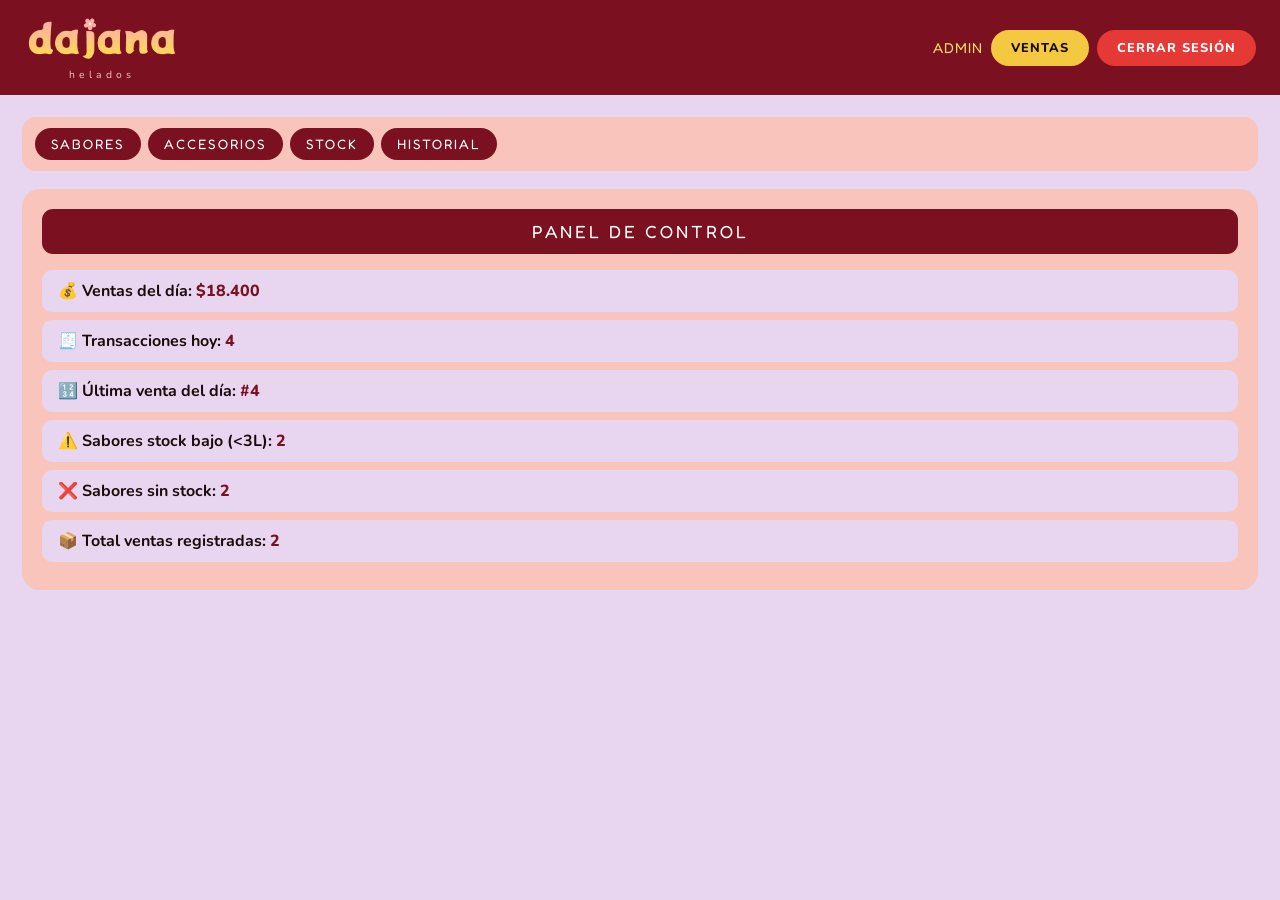
==== commit a244f115: "cambios ESTETICOS solo html y css" ====
--- a/admin.html
+++ b/admin.html
@@ -13,72 +13,72 @@
 <body>
 
     <div id="s-panel" class="pantalla">
-        <div class="header">
+        <div class="encabezado">
             <div class="logo">
-                <div class="logo-n"><img src="img/dajana-logo.png" alt="dajana"></div>
-                <div class="logo-s">helados</div>
-            </div>
-            <div class="h-btns">
-                <div class="h-rol">ADMIN</div>
-                <a class="btn btn-v" href="#s-historial">VENTAS</a>
-                <a class="btn btn-d" href="index.html">CERRAR SESIÓN</a>
+                <div class="logo-nombre"><img src="img/dajana-logo.png" alt="dajana"></div>
+                <div class="logo-subtitulo">helados</div>
+            </div>
+            <div class="botones-encabezado">
+                <div class="rol-encabezado">ADMIN</div>
+                <a class="boton boton-ventas" href="#s-historial">VENTAS</a>
+                <a class="boton boton-cerrar" href="index.html">CERRAR SESIÓN</a>
             </div>
         </div>
         <div class="contenido">
-            <div class="nav-tabs">
-                <a class="nav-tab" href="#s-sabores">SABORES</a>
-                <a class="nav-tab" href="#s-accesorios">ACCESORIOS</a>
-                <a class="nav-tab" href="#s-stock">STOCK</a>
-                <a class="nav-tab" href="#s-historial">HISTORIAL</a>
-            </div>
-            <div class="panel-card">
-                <div class="p-tit">PANEL DE CONTROL</div>
-                <div class="stat">💰 Ventas del día: <span>$18.400</span></div>
-                <div class="stat">🧾 Transacciones hoy: <span>4</span></div>
-                <div class="stat">🔢 Última venta del día: <span>#4</span></div>
-                <div class="stat">⚠️ Sabores stock bajo (&lt;3L): <span>2</span></div>
-                <div class="stat">❌ Sabores sin stock: <span>2</span></div>
-                <div class="stat">📦 Total ventas registradas: <span>2</span></div>
+            <div class="pestanas-navegacion">
+                <a class="pestana-navegacion" href="#s-sabores">SABORES</a>
+                <a class="pestana-navegacion" href="#s-accesorios">ACCESORIOS</a>
+                <a class="pestana-navegacion" href="#s-stock">STOCK</a>
+                <a class="pestana-navegacion" href="#s-historial">HISTORIAL</a>
+            </div>
+            <div class="tarjeta-panel">
+                <div class="titulo-panel">PANEL DE CONTROL</div>
+                <div class="estadistica">💰 Ventas del día: <span>$18.400</span></div>
+                <div class="estadistica">🧾 Transacciones hoy: <span>4</span></div>
+                <div class="estadistica">🔢 Última venta del día: <span>#4</span></div>
+                <div class="estadistica">⚠️ Sabores stock bajo (&lt;3L): <span>2</span></div>
+                <div class="estadistica">❌ Sabores sin stock: <span>2</span></div>
+                <div class="estadistica">📦 Total ventas registradas: <span>2</span></div>
             </div>
         </div>
     </div>
 
     <div id="s-sabores" class="pantalla">
-        <div class="header">
+        <div class="encabezado">
             <div class="logo">
-                <div class="logo-n"><img src="img/dajana-logo.png" alt="dajana"></div>
-                <div class="logo-s">helados</div>
-            </div>
-            <div class="h-btns">
-                <div class="h-rol">ADMIN</div>
-                <a class="btn btn-v" href="#s-panel">VOLVER</a>
+                <div class="logo-nombre"><img src="img/dajana-logo.png" alt="dajana"></div>
+                <div class="logo-subtitulo">helados</div>
+            </div>
+            <div class="botones-encabezado">
+                <div class="rol-encabezado">ADMIN</div>
+                <a class="boton boton-volver" href="#s-panel">VOLVER</a>
             </div>
         </div>
         <div class="contenido">
             <div class="barra">
-                <div class="page-title flex-1 no-mb">SABORES</div>
-                <a class="btn btn-s btn-small" href="#">⚙️ EDITAR SECCIONES</a>
-                <a class="btn btn-g" href="#">+ AGREGAR SABOR</a>
-            </div>
-
-            <div class="cat-tabs">
-                <span class="cat-tab activo">Chocolates</span>
-                <span class="cat-tab">Dulces de leche</span>
-                <span class="cat-tab">Frutas al agua</span>
-                <span class="cat-tab">Frutas a la crema</span>
-                <span class="cat-tab">Cremas</span>
-                <span class="cat-tab">Cremas especiales</span>
-            </div>
-
-            <div class="tw">
+                <div class="titulo-pagina flex-1 no-mb">SABORES</div>
+                <a class="boton boton-secundario boton-pequeno" >⚙️ EDITAR SECCIONES</a>
+                <a class="boton boton-agregar" >+ AGREGAR SABOR</a>
+            </div>
+
+            <div class="pestanas-categoria">
+                <span class="pestana-categoria activo">Chocolates</span>
+                <span class="pestana-categoria">Dulces de leche</span>
+                <span class="pestana-categoria">Frutas al agua</span>
+                <span class="pestana-categoria">Frutas a la crema</span>
+                <span class="pestana-categoria">Cremas</span>
+                <span class="pestana-categoria">Cremas especiales</span>
+            </div>
+
+            <div class="envoltorio-tabla">
                 <table>
                     <thead>
                         <tr>
                             <th>NOMBRE</th>
                             <th>PRECIO/LITRO</th>
                             <th>STOCK (L)</th>
-                            <th>✏️</th>
-                            <th>🗑</th>
+                            <th>EDITAR</th>
+                            <th>ELIMINAR</th>
                         </tr>
                     </thead>
                     <tbody>
@@ -86,22 +86,22 @@
                             <td>Chocolate</td>
                             <td>$2.800</td>
                             <td>12 L</td>
-                            <td><button class="ib">✏️</button></td>
-                            <td><button class="ib">🗑️</button></td>
+                            <td><button class="boton-en-linea">✏️</button></td>
+                            <td><button class="boton-en-linea">🗑️</button></td>
                         </tr>
                         <tr>
                             <td>Chocolate amargo</td>
                             <td>$3.000</td>
                             <td>8 L</td>
-                            <td><button class="ib">✏️</button></td>
-                            <td><button class="ib">🗑️</button></td>
+                            <td><button class="boton-en-linea">✏️</button></td>
+                            <td><button class="boton-en-linea">🗑️</button></td>
                         </tr>
                         <tr>
                             <td>Chocolate blanco</td>
                             <td>$3.000</td>
                             <td>5 L</td>
-                            <td><button class="ib">✏️</button></td>
-                            <td><button class="ib">🗑️</button></td>
+                            <td><button class="boton-en-linea">✏️</button></td>
+                            <td><button class="boton-en-linea">🗑️</button></td>
                         </tr>
                     </tbody>
                 </table>
@@ -110,23 +110,23 @@
     </div>
 
     <div id="s-accesorios" class="pantalla">
-        <div class="header">
+        <div class="encabezado">
             <div class="logo">
-                <div class="logo-n"><img src="img/dajana-logo.png" alt="dajana"></div>
-                <div class="logo-s">helados</div>
-            </div>
-            <div class="h-btns">
-                <div class="h-rol">ADMIN</div>
-                <a class="btn btn-v" href="#s-panel">VOLVER</a>
+                <div class="logo-nombre"><img src="img/dajana-logo.png" alt="dajana"></div>
+                <div class="logo-subtitulo">helados</div>
+            </div>
+            <div class="botones-encabezado">
+                <div class="rol-encabezado">ADMIN</div>
+                <a class="boton boton-volver" href="#s-panel">VOLVER</a>
             </div>
         </div>
         <div class="contenido">
             <div class="barra">
-                <div class="page-title flex-1 no-mb">ACCESORIOS</div>
-                <a class="btn btn-s btn-small" href="#">⚙️ EDITAR TIPOS</a>
-                <a class="btn btn-g" href="#">+ AGREGAR ACCESORIO</a>
-            </div>
-            <div class="tw">
+                <div class="titulo-pagina flex-1 no-mb">ACCESORIOS</div>
+                <a class="boton boton-secundario boton-pequeno" >⚙️ EDITAR TIPOS</a>
+                <a class="boton boton-agregar" >+ AGREGAR ACCESORIO</a>
+            </div>
+            <div class="envoltorio-tabla">
                 <table>
                     <thead>
                         <tr>
@@ -146,8 +146,8 @@
                             <td>$2.500</td>
                             <td>30</td>
                             <td>unidades</td>
-                            <td><button class="ib">✏️</button></td>
-                            <td><button class="ib">🗑️</button></td>
+                            <td><button class="boton-en-linea">✏️</button></td>
+                            <td><button class="boton-en-linea">🗑️</button></td>
                         </tr>
                         <tr>
                             <td>Pote 1/2 kg</td>
@@ -155,8 +155,8 @@
                             <td>$4.500</td>
                             <td>20</td>
                             <td>unidades</td>
-                            <td><button class="ib">✏️</button></td>
-                            <td><button class="ib">🗑️</button></td>
+                            <td><button class="boton-en-linea">✏️</button></td>
+                            <td><button class="boton-en-linea">🗑️</button></td>
                         </tr>
                         <tr>
                             <td>Pote 1 kg</td>
@@ -164,8 +164,8 @@
                             <td>$8.000</td>
                             <td>15</td>
                             <td>unidades</td>
-                            <td><button class="ib">✏️</button></td>
-                            <td><button class="ib">🗑️</button></td>
+                            <td><button class="boton-en-linea">✏️</button></td>
+                            <td><button class="boton-en-linea">🗑️</button></td>
                         </tr>
                         <tr>
                             <td>Cucurucho</td>
@@ -173,8 +173,8 @@
                             <td>$800</td>
                             <td>100</td>
                             <td>unidades</td>
-                            <td><button class="ib">✏️</button></td>
-                            <td><button class="ib">🗑️</button></td>
+                            <td><button class="boton-en-linea">✏️</button></td>
+                            <td><button class="boton-en-linea">🗑️</button></td>
                         </tr>
                         <tr>
                             <td>Vaso milkshake</td>
@@ -182,8 +182,8 @@
                             <td>$1.200</td>
                             <td>50</td>
                             <td>unidades</td>
-                            <td><button class="ib">✏️</button></td>
-                            <td><button class="ib">🗑️</button></td>
+                            <td><button class="boton-en-linea">✏️</button></td>
+                            <td><button class="boton-en-linea">🗑️</button></td>
                         </tr>
                         <tr>
                             <td>Caja cucharitas</td>
@@ -191,8 +191,8 @@
                             <td>$1.500</td>
                             <td>12</td>
                             <td>cajas</td>
-                            <td><button class="ib">✏️</button></td>
-                            <td><button class="ib">🗑️</button></td>
+                            <td><button class="boton-en-linea">✏️</button></td>
+                            <td><button class="boton-en-linea">🗑️</button></td>
                         </tr>
                         <tr>
                             <td>Caja servilletas</td>
@@ -200,8 +200,8 @@
                             <td>$900</td>
                             <td>8</td>
                             <td>cajas</td>
-                            <td><button class="ib">✏️</button></td>
-                            <td><button class="ib">🗑️</button></td>
+                            <td><button class="boton-en-linea">✏️</button></td>
+                            <td><button class="boton-en-linea">🗑️</button></td>
                         </tr>
                         <tr>
                             <td>Toppings variados</td>
@@ -209,8 +209,8 @@
                             <td>$500</td>
                             <td>25</td>
                             <td>unidades</td>
-                            <td><button class="ib">✏️</button></td>
-                            <td><button class="ib">🗑️</button></td>
+                            <td><button class="boton-en-linea">✏️</button></td>
+                            <td><button class="boton-en-linea">🗑️</button></td>
                         </tr>
                     </tbody>
                 </table>
@@ -219,30 +219,30 @@
     </div>
 
     <div id="s-stock" class="pantalla">
-        <div class="header">
+        <div class="encabezado">
             <div class="logo">
-                <div class="logo-n"><img src="img/dajana-logo.png" alt="dajana"></div>
-                <div class="logo-s">helados</div>
-            </div>
-            <div class="h-btns">
-                <div class="h-rol">ADMIN</div>
-                <a class="btn btn-v" href="#s-panel">VOLVER</a>
+                <div class="logo-nombre"><img src="img/dajana-logo.png" alt="dajana"></div>
+                <div class="logo-subtitulo">helados</div>
+            </div>
+            <div class="botones-encabezado">
+                <div class="rol-encabezado">ADMIN</div>
+                <a class="boton boton-volver" href="#s-panel">VOLVER</a>
             </div>
         </div>
         <div class="contenido">
-            <div class="page-title">CONTROL DE STOCK</div>
-
-            <input type="radio" name="stk-tab" id="stk-tab-sab" class="stock-radio" checked>
-            <input type="radio" name="stk-tab" id="stk-tab-acc" class="stock-radio">
-            <div class="stock-contenido">
-                <div class="stock-tabs-wrap mb-14">
-                    <label class="stock-tab-lbl" for="stk-tab-sab">SABORES</label>
-                    <label class="stock-tab-lbl" for="stk-tab-acc">ACCESORIOS</label>
+            <div class="titulo-pagina">CONTROL DE STOCK</div>
+
+            <input type="radio" name="stk-tab" id="stk-tab-sab" class="radio-stock" checked>
+            <input type="radio" name="stk-tab" id="stk-tab-acc" class="radio-stock">
+            <div class="contenido-stock">
+                <div class="envoltorio-pestanas-stock mb-14">
+                    <label class="etiqueta-pestana-stock" for="stk-tab-sab">SABORES</label>
+                    <label class="etiqueta-pestana-stock" for="stk-tab-acc">ACCESORIOS</label>
                 </div>
 
-                <div id="stk-sab" class="stk-sec">
-                    <div class="stock-filtros">
-                        <select class="stock-sel">
+                <div id="stk-sab" class="seccion-stock">
+                    <div class="filtros-stock">
+                        <select class="selector-stock">
                             <option value="">Ver todos</option>
                             <option>Chocolates</option>
                             <option>Dulces de leche</option>
@@ -253,7 +253,7 @@
                         </select>
                         <input class="buscador" type="text" placeholder="🔍 Buscar sabor...">
                     </div>
-                    <div class="tw">
+                    <div class="envoltorio-tabla">
                         <table>
                             <thead>
                                 <tr>
@@ -269,121 +269,121 @@
                                     <td>Chocolate</td>
                                     <td>Chocolates</td>
                                     <td>12 L</td>
-                                    <td><span class="badge b-ok">NORMAL ✓</span></td>
-                                    <td><button class="ib">✏️</button></td>
+                                    <td><span class="badge insignia-normal">NORMAL ✓</span></td>
+                                    <td><button class="boton-en-linea">✏️</button></td>
                                 </tr>
                                 <tr>
                                     <td>Chocolate amargo</td>
                                     <td>Chocolates</td>
                                     <td>8 L</td>
-                                    <td><span class="badge b-ok">NORMAL ✓</span></td>
-                                    <td><button class="ib">✏️</button></td>
+                                    <td><span class="badge insignia-normal">NORMAL ✓</span></td>
+                                    <td><button class="boton-en-linea">✏️</button></td>
                                 </tr>
                                 <tr>
                                     <td>Chocolate blanco</td>
                                     <td>Chocolates</td>
                                     <td>5 L</td>
-                                    <td><span class="badge b-ok">NORMAL ✓</span></td>
-                                    <td><button class="ib">✏️</button></td>
+                                    <td><span class="badge insignia-normal">NORMAL ✓</span></td>
+                                    <td><button class="boton-en-linea">✏️</button></td>
                                 </tr>
                                 <tr>
                                     <td>Dulce de leche</td>
                                     <td>Dulces de leche</td>
                                     <td>10 L</td>
-                                    <td><span class="badge b-ok">NORMAL ✓</span></td>
-                                    <td><button class="ib">✏️</button></td>
+                                    <td><span class="badge insignia-normal">NORMAL ✓</span></td>
+                                    <td><button class="boton-en-linea">✏️</button></td>
                                 </tr>
                                 <tr>
                                     <td>Dulce de leche granizado</td>
                                     <td>Dulces de leche</td>
                                     <td>7 L</td>
-                                    <td><span class="badge b-ok">NORMAL ✓</span></td>
-                                    <td><button class="ib">✏️</button></td>
+                                    <td><span class="badge insignia-normal">NORMAL ✓</span></td>
+                                    <td><button class="boton-en-linea">✏️</button></td>
                                 </tr>
                                 <tr>
                                     <td>Dulce de leche con nueces</td>
                                     <td>Dulces de leche</td>
                                     <td>4 L</td>
-                                    <td><span class="badge b-ok">NORMAL ✓</span></td>
-                                    <td><button class="ib">✏️</button></td>
+                                    <td><span class="badge insignia-normal">NORMAL ✓</span></td>
+                                    <td><button class="boton-en-linea">✏️</button></td>
                                 </tr>
                                 <tr>
                                     <td>Limón</td>
                                     <td>Frutas al agua</td>
                                     <td>8 L</td>
-                                    <td><span class="badge b-ok">NORMAL ✓</span></td>
-                                    <td><button class="ib">✏️</button></td>
+                                    <td><span class="badge insignia-normal">NORMAL ✓</span></td>
+                                    <td><button class="boton-en-linea">✏️</button></td>
                                 </tr>
                                 <tr>
                                     <td>Frutilla</td>
                                     <td>Frutas al agua</td>
                                     <td>6 L</td>
-                                    <td><span class="badge b-ok">NORMAL ✓</span></td>
-                                    <td><button class="ib">✏️</button></td>
+                                    <td><span class="badge insignia-normal">NORMAL ✓</span></td>
+                                    <td><button class="boton-en-linea">✏️</button></td>
                                 </tr>
                                 <tr>
                                     <td>Mango</td>
                                     <td>Frutas al agua</td>
                                     <td>3 L</td>
-                                    <td><span class="badge b-low">BAJO ⚠️</span></td>
-                                    <td><button class="ib">✏️</button></td>
+                                    <td><span class="badge insignia-bajo">BAJO ⚠️</span></td>
+                                    <td><button class="boton-en-linea">✏️</button></td>
                                 </tr>
                                 <tr>
                                     <td>Maracuyá</td>
                                     <td>Frutas al agua</td>
                                     <td>0 L</td>
-                                    <td><span class="badge b-no">SIN STOCK</span></td>
-                                    <td><button class="ib">✏️</button></td>
+                                    <td><span class="badge insignia-sin-stock">SIN STOCK</span></td>
+                                    <td><button class="boton-en-linea">✏️</button></td>
                                 </tr>
                                 <tr>
                                     <td>Vainilla</td>
                                     <td>Frutas a la crema</td>
                                     <td>10 L</td>
-                                    <td><span class="badge b-ok">NORMAL ✓</span></td>
-                                    <td><button class="ib">✏️</button></td>
+                                    <td><span class="badge insignia-normal">NORMAL ✓</span></td>
+                                    <td><button class="boton-en-linea">✏️</button></td>
                                 </tr>
                                 <tr>
                                     <td>Banana split</td>
                                     <td>Frutas a la crema</td>
                                     <td>4 L</td>
-                                    <td><span class="badge b-ok">NORMAL ✓</span></td>
-                                    <td><button class="ib">✏️</button></td>
+                                    <td><span class="badge insignia-normal">NORMAL ✓</span></td>
+                                    <td><button class="boton-en-linea">✏️</button></td>
                                 </tr>
                                 <tr>
                                     <td>Crema tramontana</td>
                                     <td>Cremas</td>
                                     <td>6 L</td>
-                                    <td><span class="badge b-ok">NORMAL ✓</span></td>
-                                    <td><button class="ib">✏️</button></td>
+                                    <td><span class="badge insignia-normal">NORMAL ✓</span></td>
+                                    <td><button class="boton-en-linea">✏️</button></td>
                                 </tr>
                                 <tr>
                                     <td>Menta granizada</td>
                                     <td>Cremas especiales</td>
                                     <td>5 L</td>
-                                    <td><span class="badge b-ok">NORMAL ✓</span></td>
-                                    <td><button class="ib">✏️</button></td>
+                                    <td><span class="badge insignia-normal">NORMAL ✓</span></td>
+                                    <td><button class="boton-en-linea">✏️</button></td>
                                 </tr>
                                 <tr>
                                     <td>Tiramisú</td>
                                     <td>Cremas especiales</td>
                                     <td>2 L</td>
-                                    <td><span class="badge b-low">BAJO ⚠️</span></td>
-                                    <td><button class="ib">✏️</button></td>
+                                    <td><span class="badge insignia-bajo">BAJO ⚠️</span></td>
+                                    <td><button class="boton-en-linea">✏️</button></td>
                                 </tr>
                                 <tr>
                                     <td>Pistacho</td>
                                     <td>Cremas especiales</td>
                                     <td>0 L</td>
-                                    <td><span class="badge b-no">SIN STOCK</span></td>
-                                    <td><button class="ib">✏️</button></td>
+                                    <td><span class="badge insignia-sin-stock">SIN STOCK</span></td>
+                                    <td><button class="boton-en-linea">✏️</button></td>
                                 </tr>
                             </tbody>
                         </table>
                     </div>
                 </div>
 
-                <div id="stk-acc" class="stk-sec">
-                    <div class="tw">
+                <div id="stk-acc" class="seccion-stock">
+                    <div class="envoltorio-tabla">
                         <table>
                             <thead>
                                 <tr>
@@ -401,64 +401,64 @@
                                     <td>Pote 1/4 kg</td>
                                     <td>30</td>
                                     <td>unidades</td>
-                                    <td><span class="badge b-ok">NORMAL ✓</span></td>
-                                    <td><button class="ib">✏️</button></td>
+                                    <td><span class="badge insignia-normal">NORMAL ✓</span></td>
+                                    <td><button class="boton-en-linea">✏️</button></td>
                                 </tr>
                                 <tr>
                                     <td>Pote 1/2 kg</td>
                                     <td>Pote 1/2 kg</td>
                                     <td>20</td>
                                     <td>unidades</td>
-                                    <td><span class="badge b-ok">NORMAL ✓</span></td>
-                                    <td><button class="ib">✏️</button></td>
+                                    <td><span class="badge insignia-normal">NORMAL ✓</span></td>
+                                    <td><button class="boton-en-linea">✏️</button></td>
                                 </tr>
                                 <tr>
                                     <td>Pote 1 kg</td>
                                     <td>Pote 1 kg</td>
                                     <td>15</td>
                                     <td>unidades</td>
-                                    <td><span class="badge b-ok">NORMAL ✓</span></td>
-                                    <td><button class="ib">✏️</button></td>
+                                    <td><span class="badge insignia-normal">NORMAL ✓</span></td>
+                                    <td><button class="boton-en-linea">✏️</button></td>
                                 </tr>
                                 <tr>
                                     <td>Cucurucho</td>
                                     <td>Cucurucho</td>
                                     <td>100</td>
                                     <td>unidades</td>
-                                    <td><span class="badge b-ok">NORMAL ✓</span></td>
-                                    <td><button class="ib">✏️</button></td>
+                                    <td><span class="badge insignia-normal">NORMAL ✓</span></td>
+                                    <td><button class="boton-en-linea">✏️</button></td>
                                 </tr>
                                 <tr>
                                     <td>Vaso milkshake</td>
                                     <td>Vaso milkshake</td>
                                     <td>50</td>
                                     <td>unidades</td>
-                                    <td><span class="badge b-ok">NORMAL ✓</span></td>
-                                    <td><button class="ib">✏️</button></td>
+                                    <td><span class="badge insignia-normal">NORMAL ✓</span></td>
+                                    <td><button class="boton-en-linea">✏️</button></td>
                                 </tr>
                                 <tr>
                                     <td>Caja cucharitas</td>
                                     <td>Caja cucharitas</td>
                                     <td>12</td>
                                     <td>cajas</td>
-                                    <td><span class="badge b-ok">NORMAL ✓</span></td>
-                                    <td><button class="ib">✏️</button></td>
+                                    <td><span class="badge insignia-normal">NORMAL ✓</span></td>
+                                    <td><button class="boton-en-linea">✏️</button></td>
                                 </tr>
                                 <tr>
                                     <td>Caja servilletas</td>
                                     <td>Caja servilletas</td>
                                     <td>8</td>
                                     <td>cajas</td>
-                                    <td><span class="badge b-ok">NORMAL ✓</span></td>
-                                    <td><button class="ib">✏️</button></td>
+                                    <td><span class="badge insignia-normal">NORMAL ✓</span></td>
+                                    <td><button class="boton-en-linea">✏️</button></td>
                                 </tr>
                                 <tr>
                                     <td>Toppings variados</td>
                                     <td>Toppings</td>
                                     <td>25</td>
                                     <td>unidades</td>
-                                    <td><span class="badge b-ok">NORMAL ✓</span></td>
-                                    <td><button class="ib">✏️</button></td>
+                                    <td><span class="badge insignia-normal">NORMAL ✓</span></td>
+                                    <td><button class="boton-en-linea">✏️</button></td>
                                 </tr>
                             </tbody>
                         </table>
@@ -469,24 +469,24 @@
     </div>
 
     <div id="s-historial" class="pantalla">
-        <div class="header">
+        <div class="encabezado">
             <div class="logo">
-                <div class="logo-n"><img src="img/dajana-logo.png" alt="dajana"></div>
-                <div class="logo-s">helados</div>
-            </div>
-            <div class="h-btns">
-                <div class="h-rol">ADMIN</div>
-                <a class="btn btn-v" href="#s-panel">VOLVER</a>
+                <div class="logo-nombre"><img src="img/dajana-logo.png" alt="dajana"></div>
+                <div class="logo-subtitulo">helados</div>
+            </div>
+            <div class="botones-encabezado">
+                <div class="rol-encabezado">ADMIN</div>
+                <a class="boton boton-volver" href="#s-panel">VOLVER</a>
             </div>
         </div>
         <div class="contenido">
-            <div class="page-title">HISTORIAL DE VENTAS</div>
-            <div class="frow">
+            <div class="titulo-pagina">HISTORIAL DE VENTAS</div>
+            <div class="fila-flexible">
                 <input class="buscador" type="text" placeholder="🔍 Buscar empleado...">
                 <input class="buscador maxw-175" type="date">
-                <button class="btn btn-s btn-clean">✕ LIMPIAR</button>
-            </div>
-            <div class="tw-d">
+                <button class="boton boton-secundario boton-limpiar">✕ LIMPIAR</button>
+            </div>
+            <div class="envoltorio-tabla-oscuro">
                 <table>
                     <thead>
                         <tr>
@@ -506,8 +506,8 @@
                             <td>$5.800</td>
                             <td>Efectivo</td>
                             <td>Juan</td>
-                            <td><a class="ib" href="#s-detalle1">👁️</a></td>
-                            <td><button class="ib">🗑️</button></td>
+                            <td><a class="boton-en-linea" href="#s-detalle1">👁️</a></td>
+                            <td><button class="boton-en-linea">🗑️</button></td>
                         </tr>
                         <tr>
                             <td><strong>#2</strong></td>
@@ -515,8 +515,8 @@
                             <td>$4.500</td>
                             <td>Transferencia</td>
                             <td>Ana</td>
-                            <td><a class="ib" href="#s-detalle2">👁️</a></td>
-                            <td><button class="ib">🗑️</button></td>
+                            <td><a class="boton-en-linea" href="#s-detalle2">👁️</a></td>
+                            <td><button class="boton-en-linea">🗑️</button></td>
                         </tr>
                     </tbody>
                 </table>
@@ -525,23 +525,23 @@
     </div>
 
     <div id="s-detalle1" class="pantalla">
-        <div class="header">
+        <div class="encabezado">
             <div class="logo">
-                <div class="logo-n"><img src="img/dajana-logo.png" alt="dajana"></div>
-                <div class="logo-s">helados</div>
-            </div>
-            <div class="h-btns">
-                <div class="h-rol">ADMIN</div>
-                <a class="btn btn-v" href="#s-historial">VOLVER</a>
+                <div class="logo-nombre"><img src="img/dajana-logo.png" alt="dajana"></div>
+                <div class="logo-subtitulo">helados</div>
+            </div>
+            <div class="botones-encabezado">
+                <div class="rol-encabezado">ADMIN</div>
+                <a class="boton boton-volver" href="#s-historial">VOLVER</a>
             </div>
         </div>
         <div class="contenido">
-            <div class="page-title">DETALLE DE VENTA</div>
-            <div class="det-card">
-                <div class="det-info">Venta del día <span>#1</span></div>
-                <div class="det-info">Fecha: <span>25/03/2026</span></div>
-                <div class="det-info">Empleado: <span>Juan</span></div>
-                <div class="tw" style="margin:12px 0;">
+            <div class="titulo-pagina">DETALLE DE VENTA</div>
+            <div class="tarjeta-detalle">
+                <div class="info-detalle">Venta del día <span>#1</span></div>
+                <div class="info-detalle">Fecha: <span>25/03/2026</span></div>
+                <div class="info-detalle">Empleado: <span>Juan</span></div>
+                <div class="envoltorio-tabla" style="margin:12px 0;">
                     <table>
                         <thead>
                             <tr>
@@ -573,30 +573,30 @@
                         </tbody>
                     </table>
                 </div>
-                <div class="det-info" style="font-size:1rem;">Total: <span>$5.800</span></div>
-                <div class="det-info">Pago: <span>Efectivo</span></div>
+                <div class="info-detalle" style="font-size:1rem;">Total: <span>$5.800</span></div>
+                <div class="info-detalle">Pago: <span>Efectivo</span></div>
             </div>
         </div>
     </div>
 
     <div id="s-detalle2" class="pantalla">
-        <div class="header">
+        <div class="encabezado">
             <div class="logo">
-                <div class="logo-n"><img src="img/dajana-logo.png" alt="dajana"></div>
-                <div class="logo-s">helados</div>
-            </div>
-            <div class="h-btns">
-                <div class="h-rol">ADMIN</div>
-                <a class="btn btn-v" href="#s-historial">VOLVER</a>
+                <div class="logo-nombre"><img src="img/dajana-logo.png" alt="dajana"></div>
+                <div class="logo-subtitulo">helados</div>
+            </div>
+            <div class="botones-encabezado">
+                <div class="rol-encabezado">ADMIN</div>
+                <a class="boton boton-volver" href="#s-historial">VOLVER</a>
             </div>
         </div>
         <div class="contenido">
-            <div class="page-title">DETALLE DE VENTA</div>
-            <div class="det-card">
-                <div class="det-info">Venta del día <span>#2</span></div>
-                <div class="det-info">Fecha: <span>25/03/2026</span></div>
-                <div class="det-info">Empleado: <span>Ana</span></div>
-                <div class="tw" style="margin:12px 0;">
+            <div class="titulo-pagina">DETALLE DE VENTA</div>
+            <div class="tarjeta-detalle">
+                <div class="info-detalle">Venta del día <span>#2</span></div>
+                <div class="info-detalle">Fecha: <span>25/03/2026</span></div>
+                <div class="info-detalle">Empleado: <span>Ana</span></div>
+                <div class="envoltorio-tabla" style="margin:12px 0;">
                     <table>
                         <thead>
                             <tr>
@@ -625,8 +625,8 @@
                         </tbody>
                     </table>
                 </div>
-                <div class="det-info" style="font-size:1rem;">Total: <span>$4.500</span></div>
-                <div class="det-info">Pago: <span>Transferencia</span></div>
+                <div class="info-detalle" style="font-size:1rem;">Total: <span>$4.500</span></div>
+                <div class="info-detalle">Pago: <span>Transferencia</span></div>
             </div>
         </div>
     </div>
--- a/admin.css
+++ b/admin.css
@@ -38,7 +38,7 @@
 }
 
 /* ── HEADER ── */
-.header {
+.encabezado {
     background: var(--granate);
     padding: 13px 24px;
     display: flex;
@@ -53,26 +53,26 @@
     flex-direction: column;
 }
 
-.logo-n img {
+.logo-nombre img {
     height: 3rem;
     width: auto;
 }
 
-.logo-s {
+.logo-subtitulo {
     font-size: .65rem;
     color: var(--salmon-light);
     letter-spacing: 4px;
     text-align: center;
 }
 
-.h-rol {
+.rol-encabezado {
     font-family: 'Fredoka One', cursive;
     font-size: .9rem;
     color: var(--dorado-light);
     letter-spacing: 1px;
 }
 
-.h-btns {
+.botones-encabezado {
     display: flex;
     gap: 8px;
     align-items: center;
@@ -80,7 +80,7 @@
 }
 
 /* ── BOTONES ── */
-.btn {
+.boton {
     padding: 9px 20px;
     border: none;
     border-radius: 30px;
@@ -95,44 +95,54 @@
     display: inline-block;
 }
 
-.btn:hover {
+.boton:hover {
     transform: translateY(-2px);
     box-shadow: 0 4px 12px rgba(0, 0, 0, .2);
 }
 
-.btn:active {
+.boton:active {
     transform: translateY(0);
 }
 
-.btn-d {
+.boton-dorado {
     background: var(--dorado);
     color: var(--texto);
 }
 
-.btn-g {
-    background: var(--granate);
-    color: var(--blanco);
-}
-
-.btn-s {
+.boton-granate {
+    background: var(--granate);
+    color: var(--blanco);
+}
+
+.boton-salmon {
     background: var(--salmon-light);
     color: var(--texto);
 }
 
-.btn-r {
+.boton-rojo {
     background: var(--rojo);
     color: var(--blanco);
 }
 
-.btn-v {
+.boton-volver {
     background: var(--dorado);
     color: var(--texto);
     font-size: .76rem;
     padding: 7px 16px;
 }
 
-.btn-small {
+.boton-pequeno {
     font-size: .76rem;
+}
+
+.boton-ventas {
+    background: var(--dorado);
+    color: var(--texto);
+}
+
+.boton-cerrar {
+    background: var(--rojo);
+    color: var(--blanco);
 }
 
 /* ── CONTENIDO ── */
@@ -142,7 +152,7 @@
 }
 
 /* ── NAV TABS ── */
-.nav-tabs {
+.pestanas-navegacion {
     background: var(--salmon-light);
     border-radius: 14px;
     padding: 11px 13px;
@@ -152,7 +162,7 @@
     margin-bottom: 18px;
 }
 
-.nav-tab {
+.pestana-navegacion {
     background: var(--granate);
     color: var(--blanco);
     font-family: 'Fredoka One', cursive;
@@ -167,19 +177,19 @@
     display: inline-block;
 }
 
-.nav-tab:hover {
+.pestana-navegacion:hover {
     background: var(--granate-dark);
     transform: translateY(-2px);
 }
 
 /* ── PANEL ── */
-.panel-card {
+.tarjeta-panel {
     background: var(--salmon-light);
     border-radius: 18px;
     padding: 20px;
 }
 
-.p-tit {
+.titulo-panel {
     background: var(--granate);
     color: var(--blanco);
     font-family: 'Fredoka One', cursive;
@@ -191,7 +201,7 @@
     margin-bottom: 16px;
 }
 
-.stat {
+.estadistica {
     background: var(--lavanda);
     border-radius: 10px;
     padding: 10px 16px;
@@ -199,20 +209,20 @@
     margin-bottom: 8px;
 }
 
-.stat span {
+.estadistica span {
     color: var(--granate);
     font-weight: 800;
 }
 
 /* ── TABLAS ── */
-.tw {
+.envoltorio-tabla {
     background: var(--salmon-light);
     border-radius: 18px;
     overflow: hidden;
     margin-top: 12px;
 }
 
-.tw-d {
+.envoltorio-tabla-oscuro {
     background: var(--dorado-light);
     border-radius: 18px;
     overflow: hidden;
@@ -251,7 +261,7 @@
 }
 
 /* ── BADGES ── */
-.badge {
+.insignia {
     display: inline-block;
     padding: 3px 10px;
     border-radius: 20px;
@@ -259,30 +269,30 @@
     font-weight: 800;
 }
 
-.b-ok {
+.insignia-ok {
     background: #c8f0c8;
     color: #2e7d32;
 }
 
-.b-low {
+.insignia-bajo {
     background: #ffe0b2;
     color: #e65100;
 }
 
-.b-no {
+.insignia-no {
     background: #ffcdd2;
     color: #b71c1c;
 }
 
 /* ── CAT TABS ── */
-.cat-tabs {
+.pestanas-categoria {
     display: flex;
     gap: 6px;
     flex-wrap: wrap;
     margin-bottom: 12px;
 }
 
-.cat-tab {
+.pestana-categoria {
     background: var(--lavanda);
     border: 2px solid transparent;
     border-radius: 20px;
@@ -298,14 +308,14 @@
     transition: all .15s;
 }
 
-.cat-tab.activo,
-.cat-tab:target {
+.pestana-categoria.activo,
+.pestana-categoria:target {
     background: var(--granate);
     color: var(--blanco);
 }
 
 /* ── PAGE TITLE / BARRA ── */
-.page-title {
+.titulo-pagina {
     font-family: 'Fredoka One', cursive;
     font-size: 1.35rem;
     color: var(--granate);
@@ -335,7 +345,7 @@
 }
 
 /* ── STOCK FILTROS ── */
-.stock-filtros {
+.filtros-stock {
     display: flex;
     gap: 8px;
     margin-bottom: 12px;
@@ -343,7 +353,7 @@
     align-items: center;
 }
 
-.stock-sel {
+.selector-stock {
     background: var(--lavanda);
     border: 2px solid var(--salmon);
     border-radius: 30px;
@@ -369,12 +379,12 @@
 }
 
 .buscador:focus,
-.stock-sel:focus {
+.selector-stock:focus {
     border-color: var(--granate);
 }
 
 /* ── HISTORIAL ── */
-.frow {
+.fila-flexible {
     display: flex;
     gap: 8px;
     margin-bottom: 13px;
@@ -385,13 +395,13 @@
     max-width: 175px;
 }
 
-.btn-clean {
+.boton-limpiar {
     padding: 7px 13px;
     font-size: .74rem;
 }
 
 /* ── DETALLE ── */
-.det-card {
+.tarjeta-detalle {
     background: var(--salmon-light);
     border-radius: 18px;
     padding: 22px;
@@ -399,18 +409,18 @@
     margin: 0 auto;
 }
 
-.det-info {
+.informacion-detalle {
     margin-bottom: 9px;
     font-weight: 700;
 }
 
-.det-info span {
+.informacion-detalle span {
     color: var(--granate);
     font-weight: 800;
 }
 
 /* ── ICON BUTTONS ── */
-.ib {
+.boton-en-linea {
     background: none;
     border: none;
     cursor: pointer;
@@ -420,23 +430,23 @@
     transition: background .15s;
 }
 
-.ib:hover {
+.boton-en-linea:hover {
     background: rgba(0, 0, 0, .08);
 }
 
 /* ── TABS DE STOCK (radio hack) ── */
-.stock-radio {
+.radio-stock {
     display: none;
 }
 
-.stock-tabs-wrap {
+.envoltorio-pestanas-stock {
     display: flex;
     gap: 6px;
     margin-bottom: 14px;
     flex-wrap: wrap;
 }
 
-.stock-tab-lbl {
+.etiqueta-pestana-stock {
     background: var(--lavanda);
     border: 2px solid transparent;
     border-radius: 20px;
@@ -450,13 +460,13 @@
     transition: all .15s;
 }
 
-#stk-tab-sab:checked~.stock-contenido .stock-tab-lbl[for="stk-tab-sab"],
-#stk-tab-acc:checked~.stock-contenido .stock-tab-lbl[for="stk-tab-acc"] {
-    background: var(--granate);
-    color: var(--blanco);
-}
-
-.stk-sec {
+#stk-tab-sab:checked~.stock-contenido .etiqueta-pestana-stock[for="stk-tab-sab"],
+#stk-tab-acc:checked~.stock-contenido .etiqueta-pestana-stock[for="stk-tab-acc"] {
+    background: var(--granate);
+    color: var(--blanco);
+}
+
+.seccion-stock {
     display: none;
 }
 
@@ -479,7 +489,7 @@
         padding: 7px 4px;
     }
 
-    .nav-tab {
+    .pestana-navegacion {
         font-size: .76rem;
         padding: 7px 11px;
     }
